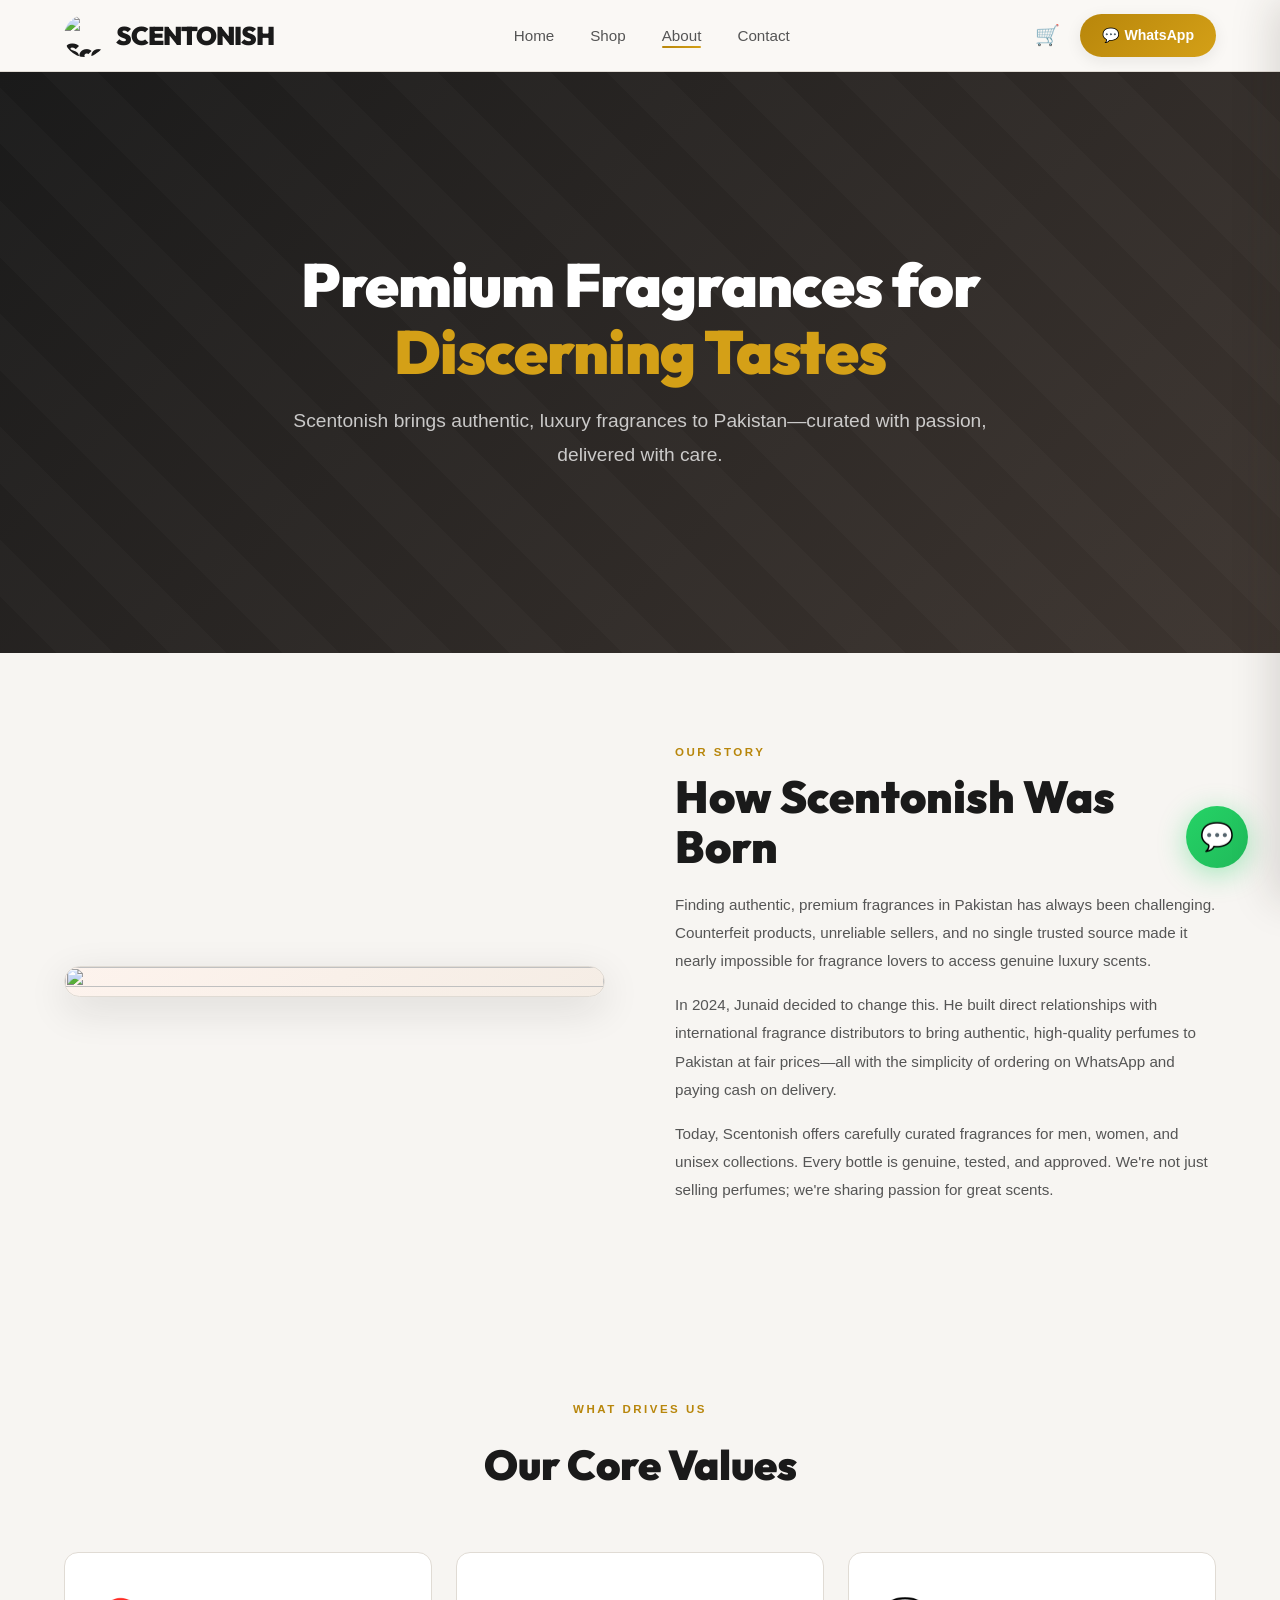
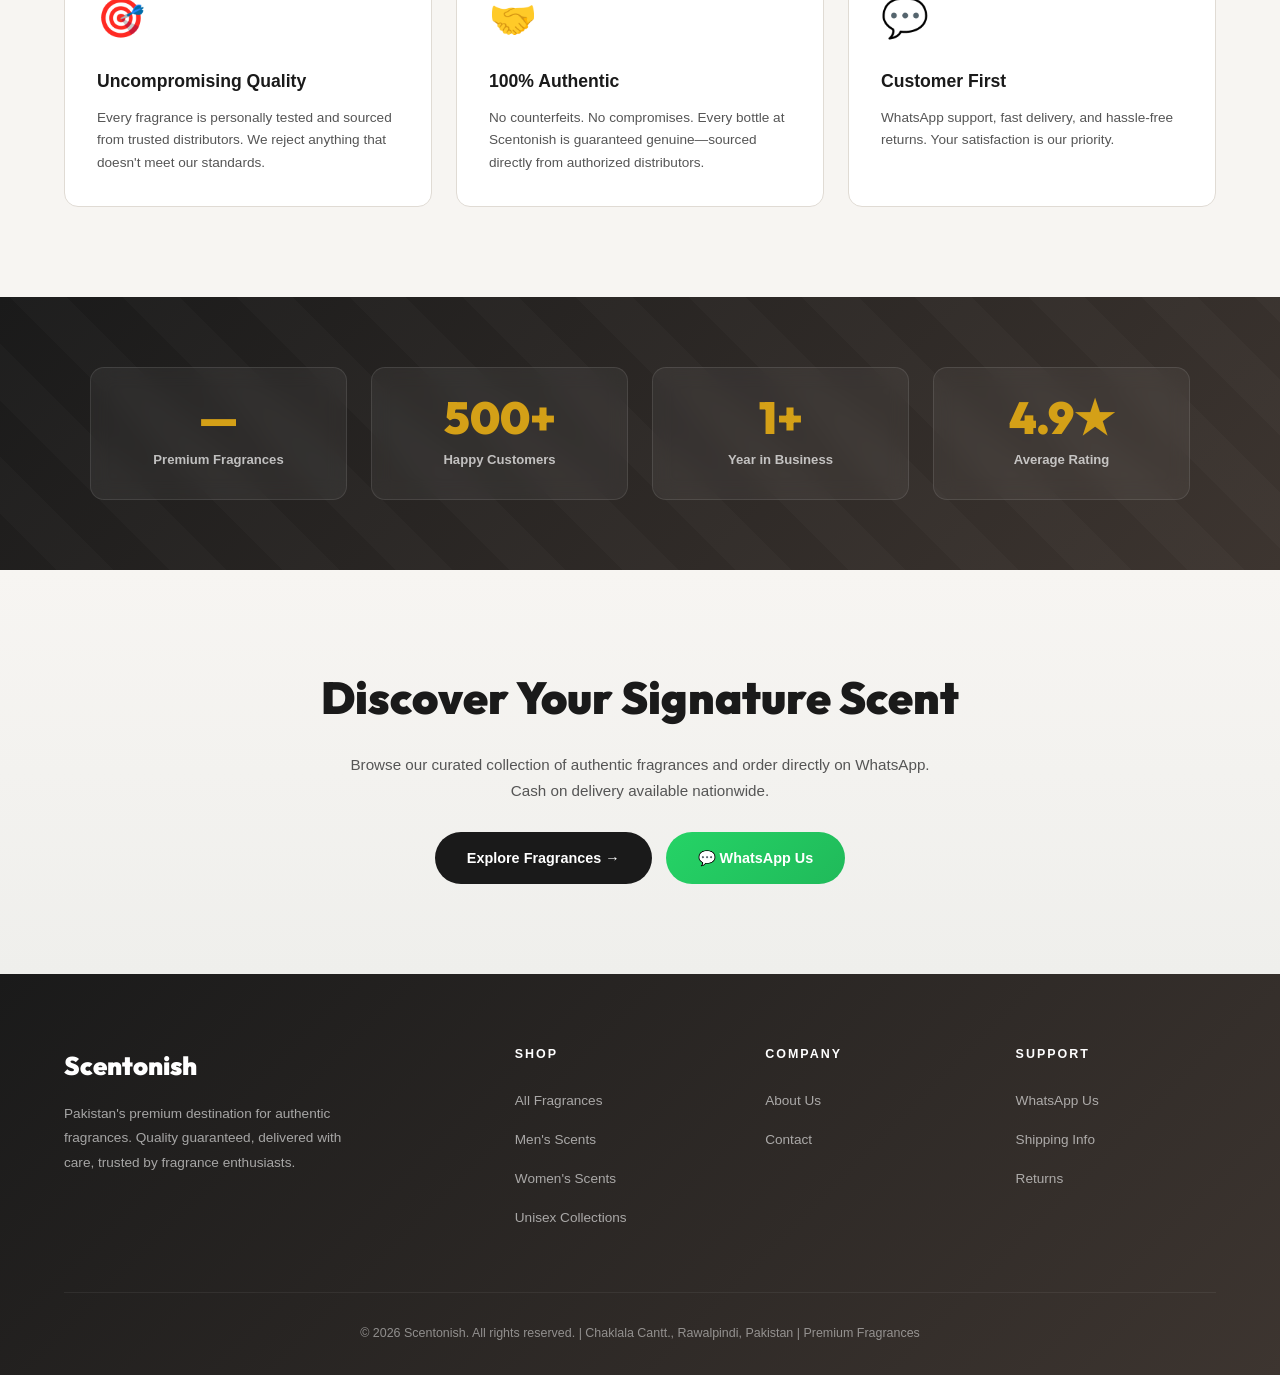
==== about.html @ 34f3edfb "Fix HTML entity encoding in about.html" ====
<!DOCTYPE html>
<html lang="en">
<head>
<meta charset="UTF-8"/>
<meta name="viewport" content="width=device-width, initial-scale=1.0"/>
<title>About – Scentonish</title>
<link rel="shortcut icon" href="https://i.ibb.co/YF8hjb6F/image.png" type="image/x-icon">
<link href="https://fonts.googleapis.com/css2?family=Outfit:wght@400;500;600;700;800;900&family=Inter:wght@300;400;500;600;700&display=swap" rel="stylesheet"/>
<style>
  :root {
  --bg:#f7f5f2;
  --bg2:#efefec;
  --bg3:#ffffff;
  --ink:#1a1a1a;
  --ink2:#555555;
  --ink3:#999999;
  --accent:#b8860b;
  --accent2:#d4a017;
  --accent3:#e8c96a;
  --border:#e0dbd4;
  --border2:#eeebe6;
  --shadow:0 4px 16px rgba(26,26,26,.08);
  --shadow2:0 12px 40px rgba(26,26,26,.12);
  --shadow3:0 2px 8px rgba(26,26,26,.05);
  --radius:16px;
}
*{margin:0;padding:0;box-sizing:border-box;}
html{scroll-behavior:smooth;}
body{
  background:var(--bg);
  color:var(--ink);
  font-family:'Plus Jakarta Sans',sans-serif;
  overflow-x:hidden;
  line-height:1.7;
}

nav{
  position:sticky;top:0;z-index:100;
  background:rgba(250,248,245,.96);
  backdrop-filter:blur(12px);
  border-bottom:1px solid var(--border);
  padding:0 5%;
  display:flex;align-items:center;justify-content:space-between;
  height:72px;box-shadow:var(--shadow3);
}
.nav-logo{
  font-family:'Outfit',sans-serif;font-weight:900;font-size:1.6rem;
  color:var(--ink);letter-spacing:-1px;
  display:flex;align-items:center;gap:10px;
  text-decoration:none;transition:.3s;
}
.nav-logo img{width:42px;height:42px;object-fit:contain;border-radius:50%;}
.nav-logo:hover{color:var(--accent);}
.nav-links{display:flex;gap:36px;list-style:none;}
.nav-links a{
  color:var(--ink2);text-decoration:none;font-size:.95rem;font-weight:500;
  transition:.3s;position:relative;
}
.nav-links a::after{
  content:'';position:absolute;bottom:-4px;left:0;
  width:0;height:2px;
  background:linear-gradient(90deg,var(--accent),var(--accent2));
  transition:.3s;border-radius:20px;
}
.nav-links a:hover{color:var(--accent);}
.nav-links a:hover::after,.nav-links a.active::after{width:100%;}
.nav-right{display:flex;align-items:center;gap:14px;}
.wa-btn-nav{
  background:linear-gradient(135deg,var(--accent),var(--accent2));
  color:#fff;padding:10px 22px;border-radius:50px;
  font-size:.88rem;font-weight:700;border:none;
  display:flex;align-items:center;gap:8px;transition:.3s;
  text-decoration:none;box-shadow:var(--shadow);
}
.wa-btn-nav:hover{transform:translateY(-3px);}
.hamburger{display:none;background:none;border:none;cursor:pointer;font-size:1.4rem;}
.mobile-menu{
  opacity:0;visibility:hidden;transform:translateY(-10px);
  transition:.35s ease;display:flex;flex-direction:column;
  position:fixed;top:72px;left:0;right:0;
  background:#fff;border-bottom:1px solid var(--border);
  padding:16px 5%;gap:8px;z-index:99;
}
.mobile-menu.open{opacity:1;visibility:visible;transform:translateY(0);}
.mobile-menu a{
  color:var(--ink2);text-decoration:none;
  padding:12px 14px;border-radius:10px;font-weight:500;transition:.2s;
}
.mobile-menu a:hover{background:var(--bg2);color:var(--accent);}

.hero{
  background:linear-gradient(135deg,var(--ink),#3d3530);
  padding:180px 5%;
  text-align:center;
  position:relative;
  overflow:hidden;
}
.hero::after{
  content:'';position:absolute;inset:0;
  background-image:url('https://i.ibb.co/B5sD9SZV/image-6-processed.png');
  background-size:cover;background-position:center;
  opacity:0.4;z-index:0;
}
.hero::before{
  content:'';position:absolute;inset:0;
  background:repeating-linear-gradient(45deg,transparent,transparent 40px,rgba(255,255,255,.02) 40px,rgba(255,255,255,.02) 80px);
  z-index:1;
}
.hero-content{position:relative;z-index:2;max-width:900px;margin:0 auto;}
.hero h1{
  font-family:'Outfit',sans-serif;
  font-size:clamp(2.4rem,5vw,3.8rem);
  font-weight:900;color:#fff;margin-bottom:18px;
  line-height:1.1;letter-spacing:-1px;
}
.hero h1 em{color:var(--accent2);font-style:normal;}
.hero p{color:rgba(255,255,255,.75);font-size:1.2rem;line-height:1.8;max-width:700px;margin:0 auto;}

section{padding:90px 5%;}
.sec-max{max-width:1400px;margin:0 auto;}
.sec-tag{
  font-size:.72rem;letter-spacing:2.5px;color:var(--accent);
  text-transform:uppercase;font-weight:800;margin-bottom:10px;display:block;
}

.story-grid{display:grid;grid-template-columns:1fr 1fr;gap:70px;align-items:center;}
.story-img{

  background:linear-gradient(135deg,#fdf3ed,#f5ede5);
  border:1px solid var(--border);border-radius:16px;
  overflow:hidden;
  box-shadow:var(--shadow2);
  transition:.35s;
}
.story-img img{width:100%;height:100%;object-fit:cover;border-radius:16px;display:block;}
.story-img:hover{transform:scale(1.02);box-shadow:var(--shadow2);}

.story-text h2{
  font-family:'Outfit',sans-serif;
  font-size:clamp(1.8rem,4vw,2.8rem);
  font-weight:900;color:var(--ink);margin-bottom:20px;line-height:1.1;
}
.story-text p{color:var(--ink2);font-size:.95rem;line-height:1.85;margin-bottom:16px;}

.values-grid{display:grid;grid-template-columns:repeat(3,1fr);gap:24px;}
.val-card{
  background:#fff;border:1px solid var(--border);border-radius:14px;
  padding:32px;transition:.35s;position:relative;overflow:hidden;
}
.val-card:hover{border-color:var(--accent);box-shadow:var(--shadow2);transform:translateY(-6px);}
.val-icon{font-size:2.4rem;margin-bottom:16px;}
.val-card h3{font-size:1.1rem;font-weight:800;margin-bottom:10px;color:var(--ink);}
.val-card p{color:var(--ink2);font-size:.85rem;line-height:1.65;}

.stats-sect{
  background:linear-gradient(135deg,var(--ink),#3d3530);
  padding:70px 5%;position:relative;overflow:hidden;
}
.stats-sect::before{
  content:'';position:absolute;inset:0;
  background:repeating-linear-gradient(45deg,transparent,transparent 40px,rgba(255,255,255,.02) 40px,rgba(255,255,255,.02) 80px);
}
.stats-grid{
  display:grid;grid-template-columns:repeat(4,1fr);
  gap:24px;max-width:1100px;margin:0 auto;position:relative;z-index:1;
}
.stat-box{
  text-align:center;padding:28px;
  background:rgba(255,255,255,.05);border-radius:14px;
  backdrop-filter:blur(10px);border:1px solid rgba(255,255,255,.1);transition:.3s;
}
.stat-box:hover{background:rgba(255,255,255,.1);transform:translateY(-6px);}
.stat-num{
  font-family:'Outfit',sans-serif;font-size:2.8rem;font-weight:900;
  color:var(--accent2);margin-bottom:8px;line-height:1;
}
.stat-label{color:rgba(255,255,255,.7);font-size:.82rem;font-weight:600;}

.cta-sect{text-align:center;padding:90px 5%;background:linear-gradient(180deg,var(--bg),var(--bg2));}
.cta-sect h2{
  font-family:'Outfit',sans-serif;
  font-size:clamp(1.8rem,4vw,2.8rem);
  font-weight:900;color:var(--ink);margin-bottom:16px;
}
.cta-sect p{color:var(--ink2);font-size:.95rem;margin-bottom:28px;max-width:600px;margin-left:auto;margin-right:auto;}
.cta-btns{display:flex;gap:14px;justify-content:center;flex-wrap:wrap;}
.btn-dark{
  background:var(--ink);color:#fff;padding:14px 32px;border-radius:50px;
  font-weight:700;font-size:.9rem;text-decoration:none;transition:.3s;
}
.btn-dark:hover{background:var(--accent);transform:translateY(-3px);}
.btn-wa{
  background:linear-gradient(135deg,#25D366,#20ba5a);color:#fff;
  padding:14px 32px;border-radius:50px;font-weight:700;font-size:.9rem;
  text-decoration:none;display:flex;align-items:center;gap:8px;transition:.3s;
}
.btn-wa:hover{transform:translateY(-3px);}

footer{background:linear-gradient(135deg,var(--ink),#3d3530);color:rgba(255,255,255,.8);padding:70px 5% 0;}
.footer-grid{
  display:grid;grid-template-columns:2fr 1fr 1fr 1fr;
  gap:50px;margin-bottom:50px;max-width:1400px;margin-left:auto;margin-right:auto;
}
.footer-brand p{font-size:.85rem;line-height:1.8;margin-top:14px;opacity:.75;max-width:300px;}
.footer-logo{
  font-family:'Outfit',sans-serif;font-size:1.6rem;font-weight:900;
  color:#fff;display:flex;align-items:center;gap:8px;margin-bottom:6px;
}
.footer-col h4{font-size:.78rem;letter-spacing:2px;text-transform:uppercase;color:#fff;margin-bottom:20px;font-weight:800;}
.footer-col ul{list-style:none;}
.footer-col li{margin-bottom:12px;}
.footer-col a{color:rgba(255,255,255,.6);text-decoration:none;font-size:.85rem;transition:.3s;}
.footer-col a:hover{color:var(--accent2);}
.footer-bottom{
  border-top:1px solid rgba(255,255,255,.1);
  padding:30px 0;text-align:center;font-size:.78rem;opacity:.6;
  max-width:1400px;margin:0 auto;
}

.wa-float{
  position:fixed;bottom:32px;right:32px;z-index:200;
  background:linear-gradient(135deg,#25D366,#20ba5a);
  color:#fff;width:62px;height:62px;border-radius:50%;
  display:flex;align-items:center;justify-content:center;
  font-size:1.7rem;text-decoration:none;
  animation:floatBounce 3s ease-in-out infinite;
  box-shadow:0 6px 28px rgba(37,211,102,.4);
}
@keyframes floatBounce{0%,100%{transform:translateY(0);}50%{transform:translateY(-12px);}}
.wa-float:hover{transform:scale(1.15);}

@media(max-width:900px){
  .story-grid{grid-template-columns:1fr;gap:30px;}
  .story-img{display:none;}
  .values-grid{grid-template-columns:repeat(2,1fr);}
  .stats-grid{grid-template-columns:repeat(2,1fr);}
  .footer-grid{grid-template-columns:1fr 1fr;gap:32px;}
  .nav-links{display:none;}
  .hamburger{display:block;}
}
@media(max-width:540px){
  .wa-btn-nav{padding:8px 12px;font-size:.78rem;}
  .nav-logo{font-size:1.2rem;}
  nav{padding:0 3%;}
  .values-grid,.stats-grid{grid-template-columns:1fr;}
  section{padding:50px 5%;}
  .footer-grid{grid-template-columns:1fr;}
  .cta-btns{flex-direction:column;align-items:center;}
}
</style>
</head>
<body>

<nav>
<a class="nav-logo" href="index.html">
  <img src="https://i.ibb.co/YF8hjb6F/image.png" alt="Scentonish Logo">
  <span>SCENTONISH</span>
</a>
  <ul class="nav-links">
    <li><a href="index.html">Home</a></li>
    <li><a href="shop.html">Shop</a></li>
    <li><a class="active">About</a></li>
    <li><a href="contact.html">Contact</a></li>
  </ul>
  <div style="display:flex;align-items:center;gap:14px;">
    <div id="cartIconContainer"></div>
    <a class="wa-btn-nav" href="https://wa.me/923457566768" target="_blank">💬 WhatsApp</a>
    <button class="hamburger" onclick="document.getElementById('mobileMenu').classList.toggle('open')">☰</button>
  </div>
</nav>

<div class="mobile-menu" id="mobileMenu">
  <a href="index.html">🏠 Home</a>
  <a href="shop.html">🛍️ Shop</a>
  <a class="active">ℹ️ About</a>
  <a href="contact.html">📞 Contact</a>
</div>

<div class="hero">
  <div class="hero-content">
    <h1>Premium Fragrances for <em>Discerning Tastes</em></h1>
    <p>Scentonish brings authentic, luxury fragrances to Pakistan—curated with passion, delivered with care.</p>
  </div>
</div>

<section>
<div class="sec-max">
  <div class="story-grid">
    <div class="story-img"><img src="https://i.ibb.co/3yRZKqkr/image.png" alt=""></div>
    <div class="story-text">
      <span class="sec-tag">Our Story</span>
      <h2>How Scentonish Was Born</h2>
      <p>Finding authentic, premium fragrances in Pakistan has always been challenging. Counterfeit products, unreliable sellers, and no single trusted source made it nearly impossible for fragrance lovers to access genuine luxury scents.</p>
      <p>In 2024, Junaid decided to change this. He built direct relationships with international fragrance distributors to bring authentic, high-quality perfumes to Pakistan at fair prices—all with the simplicity of ordering on WhatsApp and paying cash on delivery.</p>
      <p>Today, Scentonish offers carefully curated fragrances for men, women, and unisex collections. Every bottle is genuine, tested, and approved. We're not just selling perfumes; we're sharing passion for great scents.</p>
    </div>
  </div>
</div>
</section>



<section>
<div class="sec-max">
  <div style="text-align:center;margin-bottom:52px;">
    <span class="sec-tag">What Drives Us</span>
    <h2 style="font-family:'Outfit',sans-serif;font-size:clamp(1.8rem,4vw,2.6rem);font-weight:900;color:var(--ink);">Our Core Values</h2>
  </div>
  <div class="values-grid">
    <div class="val-card"><div class="val-icon">🎯</div><h3>Uncompromising Quality</h3><p>Every fragrance is personally tested and sourced from trusted distributors. We reject anything that doesn't meet our standards.</p></div>
    <div class="val-card"><div class="val-icon">🤝</div><h3>100% Authentic</h3><p>No counterfeits. No compromises. Every bottle at Scentonish is guaranteed genuine—sourced directly from authorized distributors.</p></div>
    <div class="val-card"><div class="val-icon">💬</div><h3>Customer First</h3><p>WhatsApp support, fast delivery, and hassle-free returns. Your satisfaction is our priority.</p></div>
  </div>
</div>
</section>

<div class="stats-sect">
  <div class="stats-grid">
    <div class="stat-box"><div class="stat-num" id="statTotal">—</div><div class="stat-label">Premium Fragrances</div></div>
    <div class="stat-box"><div class="stat-num">500+</div><div class="stat-label">Happy Customers</div></div>
    <div class="stat-box"><div class="stat-num">1+</div><div class="stat-label">Year in Business</div></div>
    <div class="stat-box"><div class="stat-num">4.9★</div><div class="stat-label">Average Rating</div></div>
  </div>
</div>

<section class="cta-sect">
  <h2>Discover Your Signature Scent</h2>
  <p>Browse our curated collection of authentic fragrances and order directly on WhatsApp. Cash on delivery available nationwide.</p>
  <div class="cta-btns">
    <a class="btn-dark" href="shop.html">Explore Fragrances →</a>
    <a class="btn-wa" href="https://wa.me/923457566768?text=Hello Scentonish! I want to explore your fragrances." target="_blank">💬 WhatsApp Us</a>
  </div>
</section>

<footer>
  <div class="footer-grid">
    <div class="footer-brand">
      <div class="footer-logo">Scentonish</div>
      <p>Pakistan's premium destination for authentic fragrances. Quality guaranteed, delivered with care, trusted by fragrance enthusiasts.</p>
    </div>
    <div class="footer-col"><h4>Shop</h4><ul><li><a href="shop.html">All Fragrances</a></li><li><a href="shop.html?cat=men">Men's Scents</a></li><li><a href="shop.html?cat=women">Women's Scents</a></li><li><a href="shop.html?cat=unisex">Unisex Collections</a></li></ul></div>
    <div class="footer-col"><h4>Company</h4><ul><li><a href="about.html">About Us</a></li><li><a href="contact.html">Contact</a></li></ul></div>
    <div class="footer-col"><h4>Support</h4><ul><li><a href="https://wa.me/923457566768" target="_blank">WhatsApp Us</a></li><li><a href="contact.html">Shipping Info</a></li><li><a href="contact.html">Returns</a></li></ul></div>
  </div>
  <div class="footer-bottom">
    © 2026 Scentonish. All rights reserved. | Chaklala Cantt., Rawalpindi, Pakistan | Premium Fragrances
  </div>
</footer>

<a class="wa-float" href="https://wa.me/923457566768" target="_blank">💬</a>

<script src="data.js"></script>
<script src="cart.js"></script>
<script>
document.addEventListener('DOMContentLoaded', () => {
  const c = document.getElementById('cartIconContainer');
  if(c) c.innerHTML = CART.getCartIconHTML();
});

// Products load hone ke baad total update karo
window.addEventListener('ih_products_updated', () => {
  const statTotal = document.getElementById('statTotal');
  if (statTotal) {
    const total = IH.getCounts().total;
    if (total > 0) statTotal.textContent = total + '+';
  }
});

IH.init();
</script>
</body>
</html>
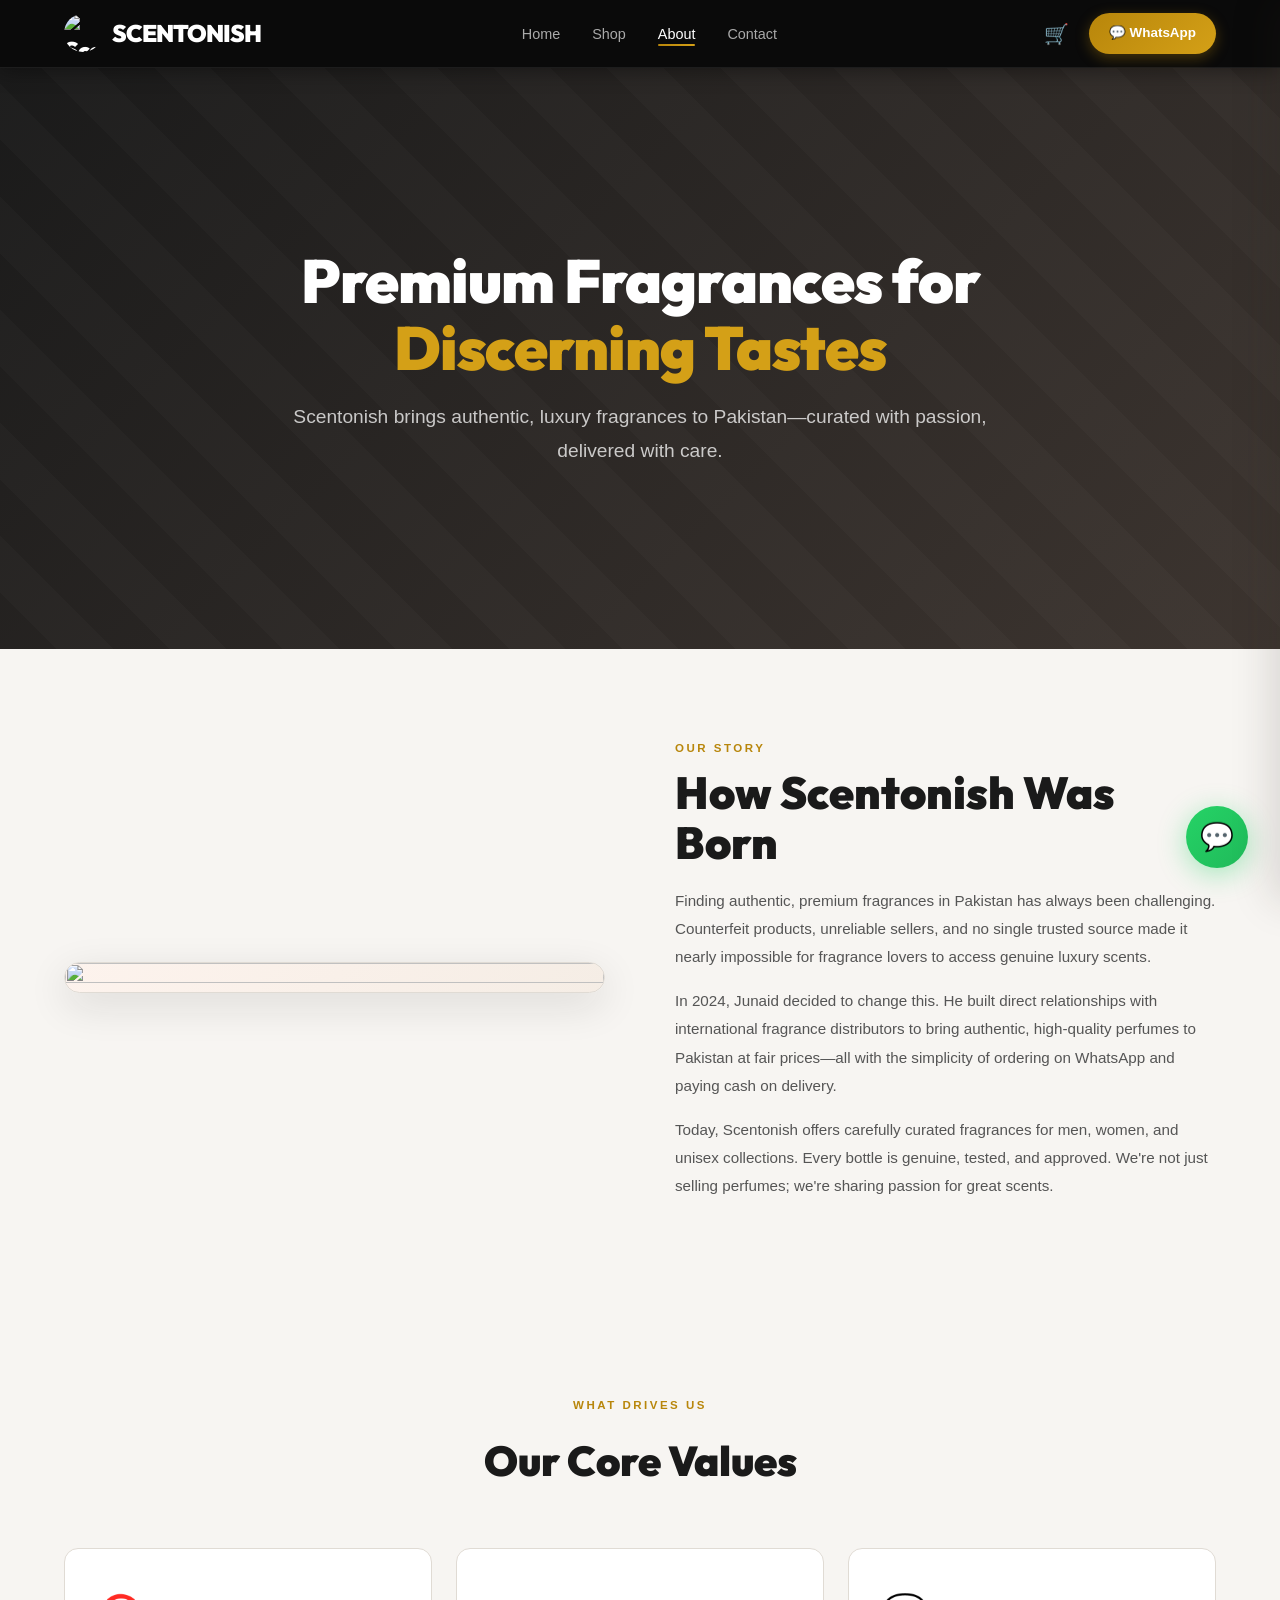
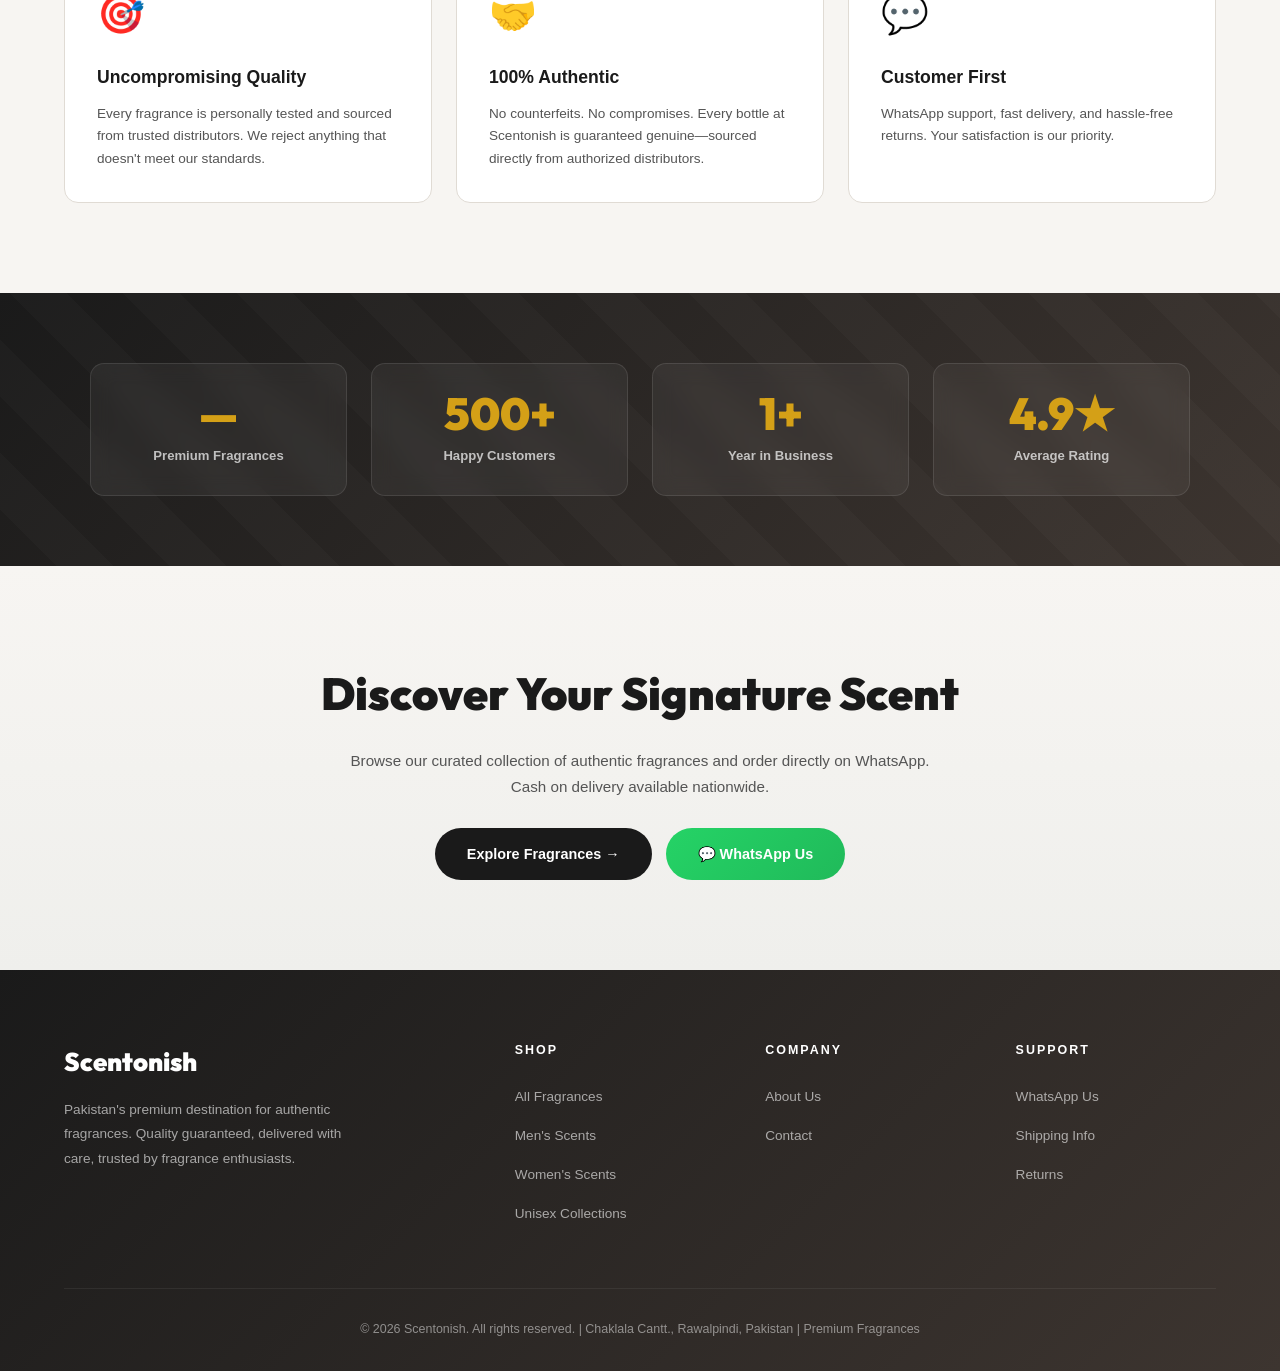
==== commit 416d2bdd: "Update about.html" ====
--- a/about.html
+++ b/about.html
@@ -33,27 +33,29 @@
   overflow-x:hidden;
   line-height:1.7;
 }
-
+/* navbar */
+/* ══════════════ NAV — BLACK THEME ══════════════ */
 nav{
   position:sticky;top:0;z-index:100;
-  background:rgba(250,248,245,.96);
-  backdrop-filter:blur(12px);
-  border-bottom:1px solid var(--border);
+  background:#0a0a0a;
+  border-bottom:1px solid rgba(255,255,255,.08);
   padding:0 5%;
   display:flex;align-items:center;justify-content:space-between;
-  height:72px;box-shadow:var(--shadow3);
+  height:68px;
+  box-shadow:0 2px 20px rgba(0,0,0,.4);
 }
 .nav-logo{
-  font-family:'Outfit',sans-serif;font-weight:900;font-size:1.6rem;
-  color:var(--ink);letter-spacing:-1px;
+  font-family:'Outfit',sans-serif;font-weight:900;font-size:1.5rem;
+  color:#fff;letter-spacing:-1px;
   display:flex;align-items:center;gap:10px;
   text-decoration:none;transition:.3s;
 }
-.nav-logo img{width:42px;height:42px;object-fit:contain;border-radius:50%;}
-.nav-logo:hover{color:var(--accent);}
-.nav-links{display:flex;gap:36px;list-style:none;}
+.nav-logo img{width:38px;height:38px;object-fit:contain;border-radius:50%;}
+.nav-logo:hover{color:var(--accent2);}
+
+.nav-links{display:flex;gap:32px;list-style:none;}
 .nav-links a{
-  color:var(--ink2);text-decoration:none;font-size:.95rem;font-weight:500;
+  color:rgba(255,255,255,.65);text-decoration:none;font-size:.9rem;font-weight:500;
   transition:.3s;position:relative;
 }
 .nav-links a::after{
@@ -62,32 +64,56 @@
   background:linear-gradient(90deg,var(--accent),var(--accent2));
   transition:.3s;border-radius:20px;
 }
-.nav-links a:hover{color:var(--accent);}
+.nav-links a:hover{color:#fff;}
 .nav-links a:hover::after,.nav-links a.active::after{width:100%;}
-.nav-right{display:flex;align-items:center;gap:14px;}
+.nav-links a.active{color:#fff;}
+
+.nav-right{display:flex;align-items:center;gap:12px;}
 .wa-btn-nav{
   background:linear-gradient(135deg,var(--accent),var(--accent2));
-  color:#fff;padding:10px 22px;border-radius:50px;
-  font-size:.88rem;font-weight:700;border:none;
-  display:flex;align-items:center;gap:8px;transition:.3s;
-  text-decoration:none;box-shadow:var(--shadow);
-}
-.wa-btn-nav:hover{transform:translateY(-3px);}
-.hamburger{display:none;background:none;border:none;cursor:pointer;font-size:1.4rem;}
+  color:#fff;padding:9px 20px;border-radius:50px;
+  font-size:.84rem;font-weight:700;border:none;
+  display:flex;align-items:center;gap:7px;transition:.3s;
+  text-decoration:none;
+  box-shadow:0 4px 14px rgba(184,134,11,.35);
+}
+.wa-btn-nav:hover{transform:translateY(-2px);box-shadow:0 6px 20px rgba(184,134,11,.5);}
+
+.hamburger{
+  display:none;background:none;border:1px solid rgba(255,255,255,.2);
+  cursor:pointer;font-size:1.2rem;color:#fff;
+  width:38px;height:38px;border-radius:8px;
+  align-items:center;justify-content:center;transition:.3s;
+}
+.hamburger:hover{background:rgba(255,255,255,.1);}
+
 .mobile-menu{
-  opacity:0;visibility:hidden;transform:translateY(-10px);
-  transition:.35s ease;display:flex;flex-direction:column;
-  position:fixed;top:72px;left:0;right:0;
-  background:#fff;border-bottom:1px solid var(--border);
-  padding:16px 5%;gap:8px;z-index:99;
+  opacity:0;visibility:hidden;transform:translateY(-8px);
+  transition:.3s ease;display:flex;flex-direction:column;
+  position:fixed;top:68px;left:0;right:0;
+  background:#111;border-bottom:1px solid rgba(255,255,255,.08);
+  padding:12px 5% 20px;gap:4px;z-index:99;
 }
 .mobile-menu.open{opacity:1;visibility:visible;transform:translateY(0);}
 .mobile-menu a{
-  color:var(--ink2);text-decoration:none;
-  padding:12px 14px;border-radius:10px;font-weight:500;transition:.2s;
-}
-.mobile-menu a:hover{background:var(--bg2);color:var(--accent);}
-
+  color:rgba(255,255,255,.75);text-decoration:none;
+  padding:12px 16px;border-radius:10px;font-weight:500;
+  font-size:.95rem;transition:.2s;
+}
+.mobile-menu a:hover{background:rgba(255,255,255,.07);color:#fff;}
+
+/* Responsive */
+@media(max-width:900px){
+  .nav-links{display:none;}
+  .hamburger{display:flex;}
+}
+@media(max-width:540px){
+  nav{padding:0 4%;height:62px;}
+  .mobile-menu{top:62px;padding:10px 4% 16px;}
+  .nav-logo{font-size:1.2rem;}
+  .nav-logo img{width:32px;height:32px;}
+  .wa-btn-nav{padding:8px 14px;font-size:.78rem;}
+}
 .hero{
   background:linear-gradient(135deg,var(--ink),#3d3530);
   padding:180px 5%;
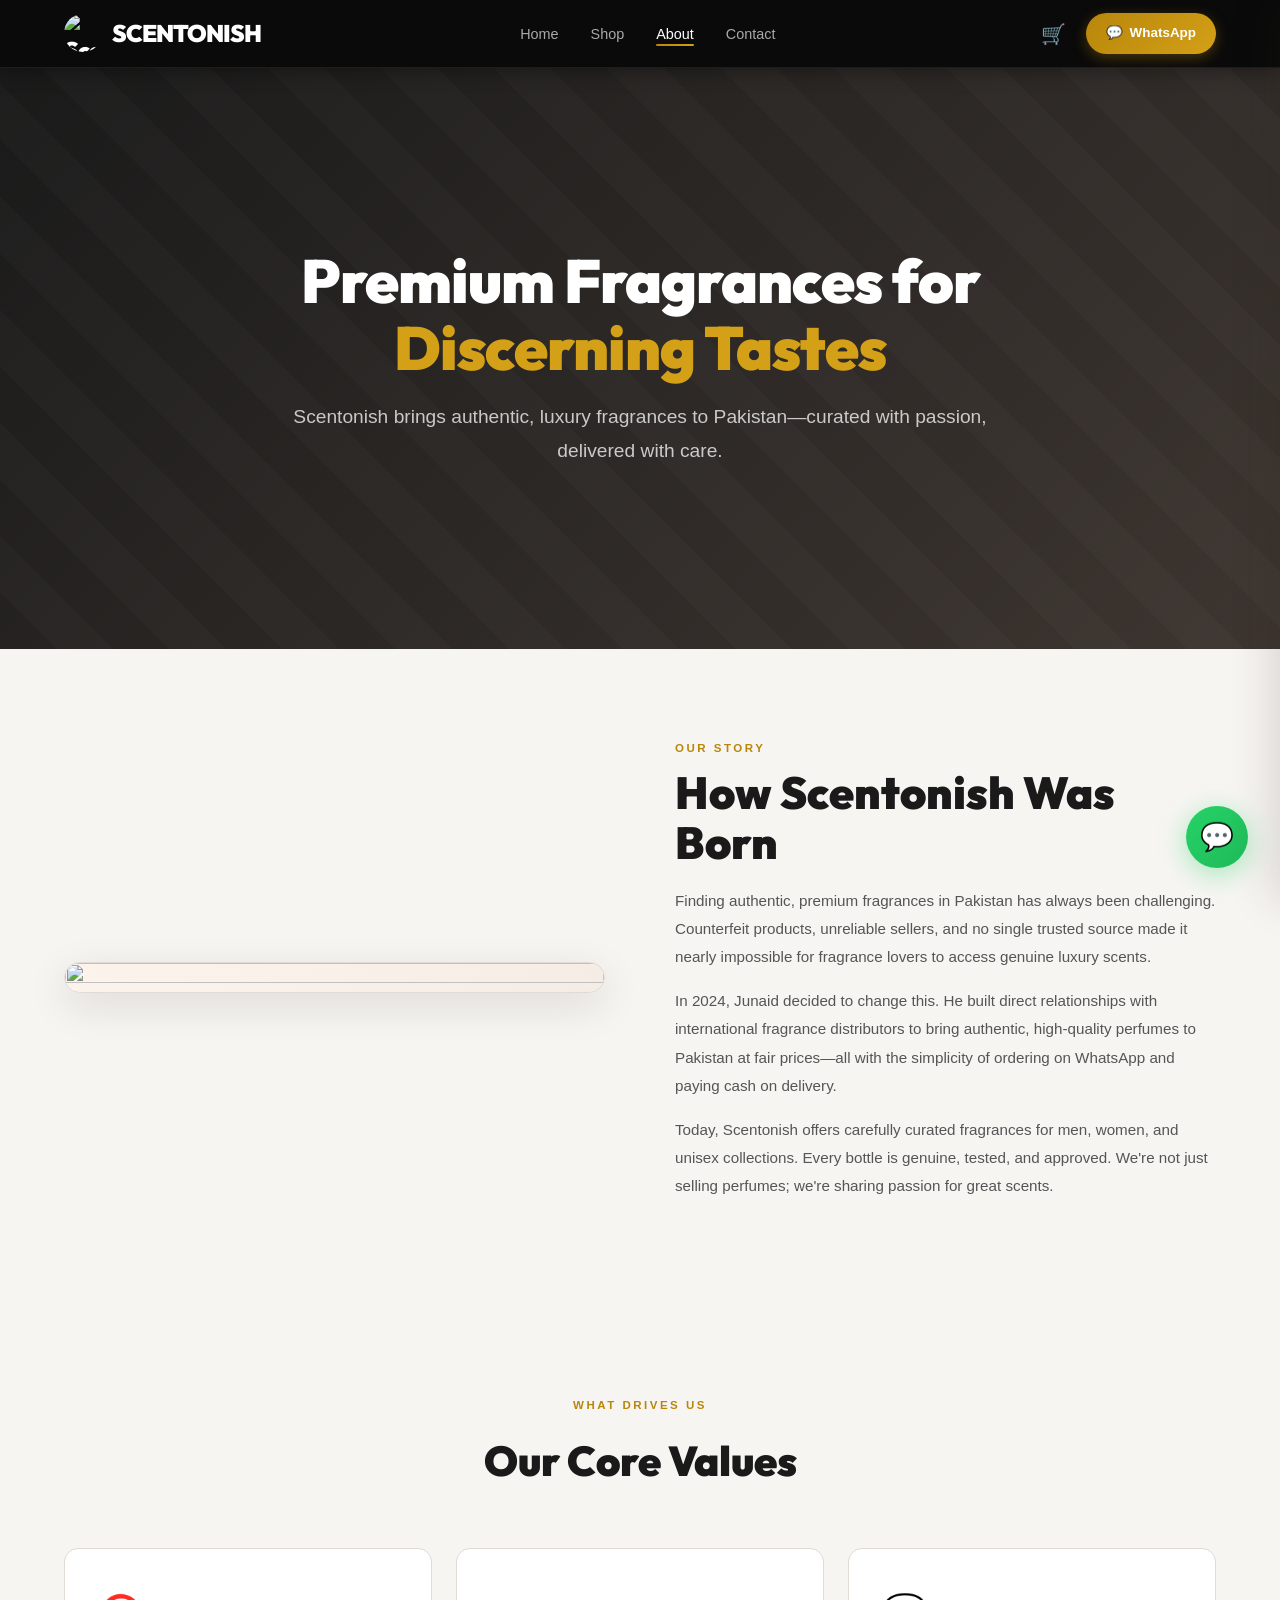
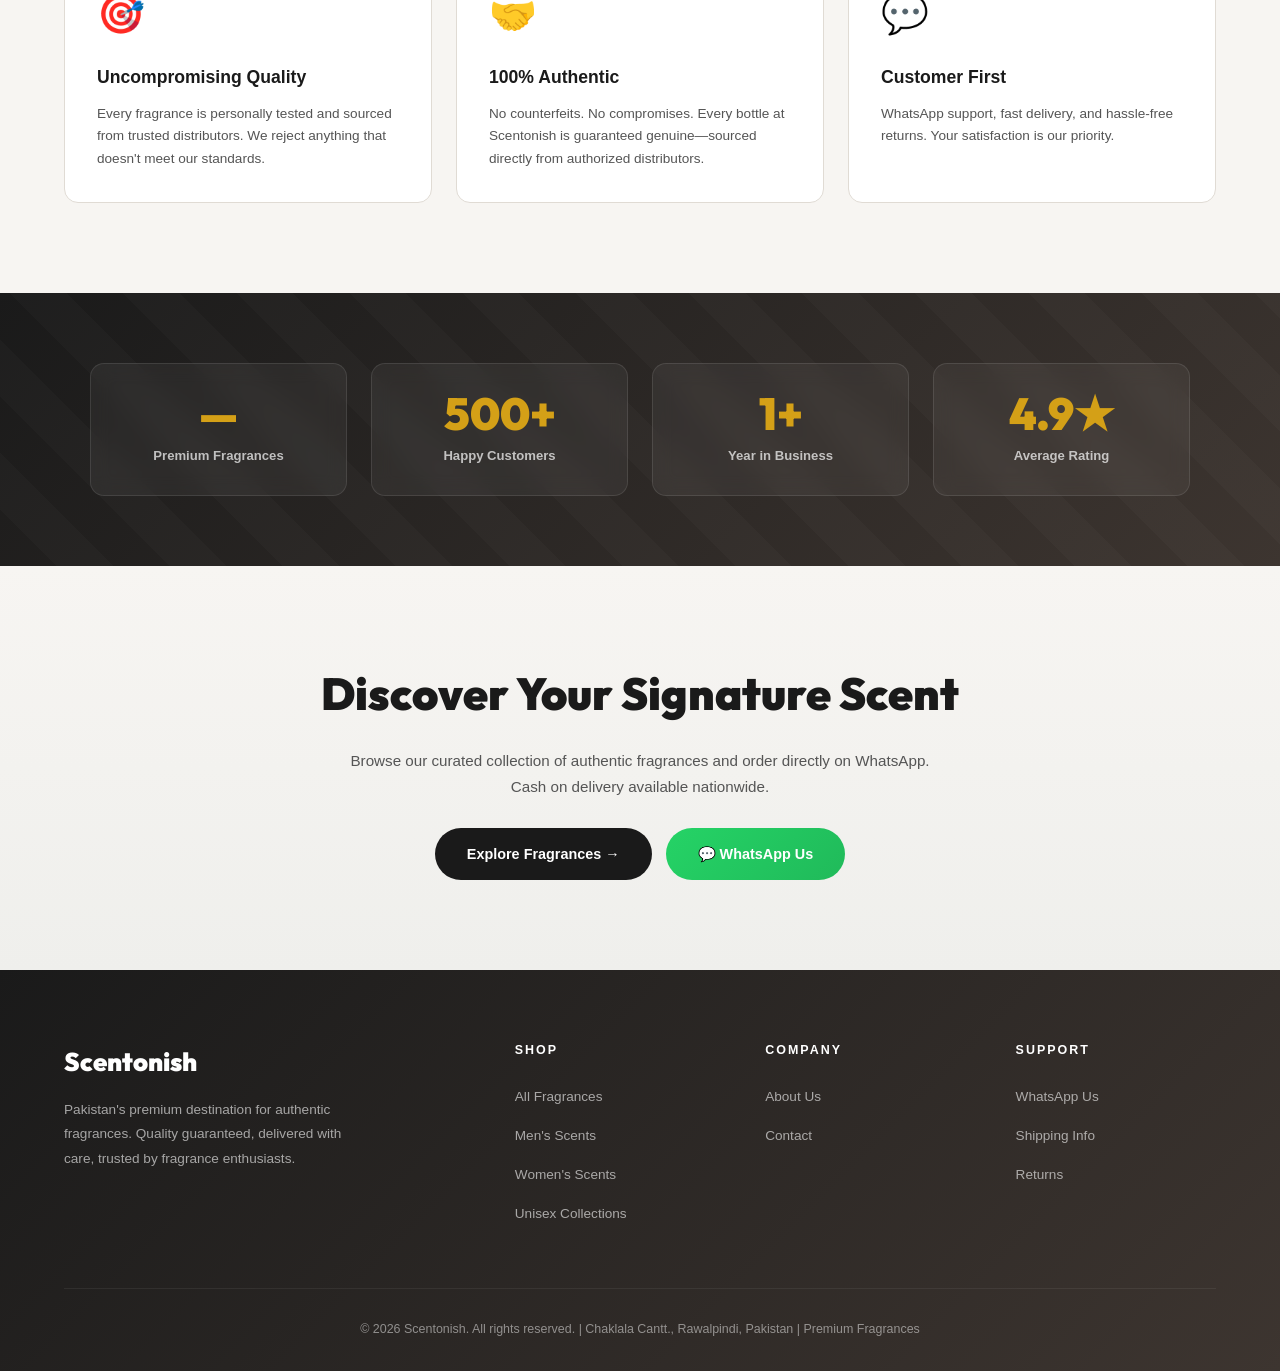
==== commit d2cdc84e: "Update about.html" ====
--- a/about.html
+++ b/about.html
@@ -108,11 +108,18 @@
   .hamburger{display:flex;}
 }
 @media(max-width:540px){
-  nav{padding:0 4%;height:62px;}
-  .mobile-menu{top:62px;padding:10px 4% 16px;}
-  .nav-logo{font-size:1.2rem;}
-  .nav-logo img{width:32px;height:32px;}
-  .wa-btn-nav{padding:8px 14px;font-size:.78rem;}
+   .nav-right { gap: 8px; }
+  nav { padding: 0 4%; height: 58px; }
+  .mobile-menu { top: 58px; padding: 10px 4% 16px; }
+  .mobile-search-strip { padding: 8px 4%; }
+  
+  /* Logo text chota karo taake space bache */
+  .nav-logo { font-size: 1.1rem; gap: 7px; }
+  .nav-logo img { width: 28px; height: 28px; }
+  
+  /* WA button mein sirf icon rakhein ya text chota karo */
+  .wa-btn-nav { padding: 7px 10px; font-size: .74rem; gap: 5px; }
+  .wa-btn-nav .wa-text { display: none; } /* optional: text hide karo */
 }
 .hero{
   background:linear-gradient(135deg,var(--ink),#3d3530);
@@ -290,7 +297,9 @@
   </ul>
   <div style="display:flex;align-items:center;gap:14px;">
     <div id="cartIconContainer"></div>
-    <a class="wa-btn-nav" href="https://wa.me/923457566768" target="_blank">💬 WhatsApp</a>
+<a class="wa-btn-nav" href="https://wa.me/923457566768" target="_blank">
+  💬 <span class="wa-text">WhatsApp</span>
+</a>
     <button class="hamburger" onclick="document.getElementById('mobileMenu').classList.toggle('open')">☰</button>
   </div>
 </nav>
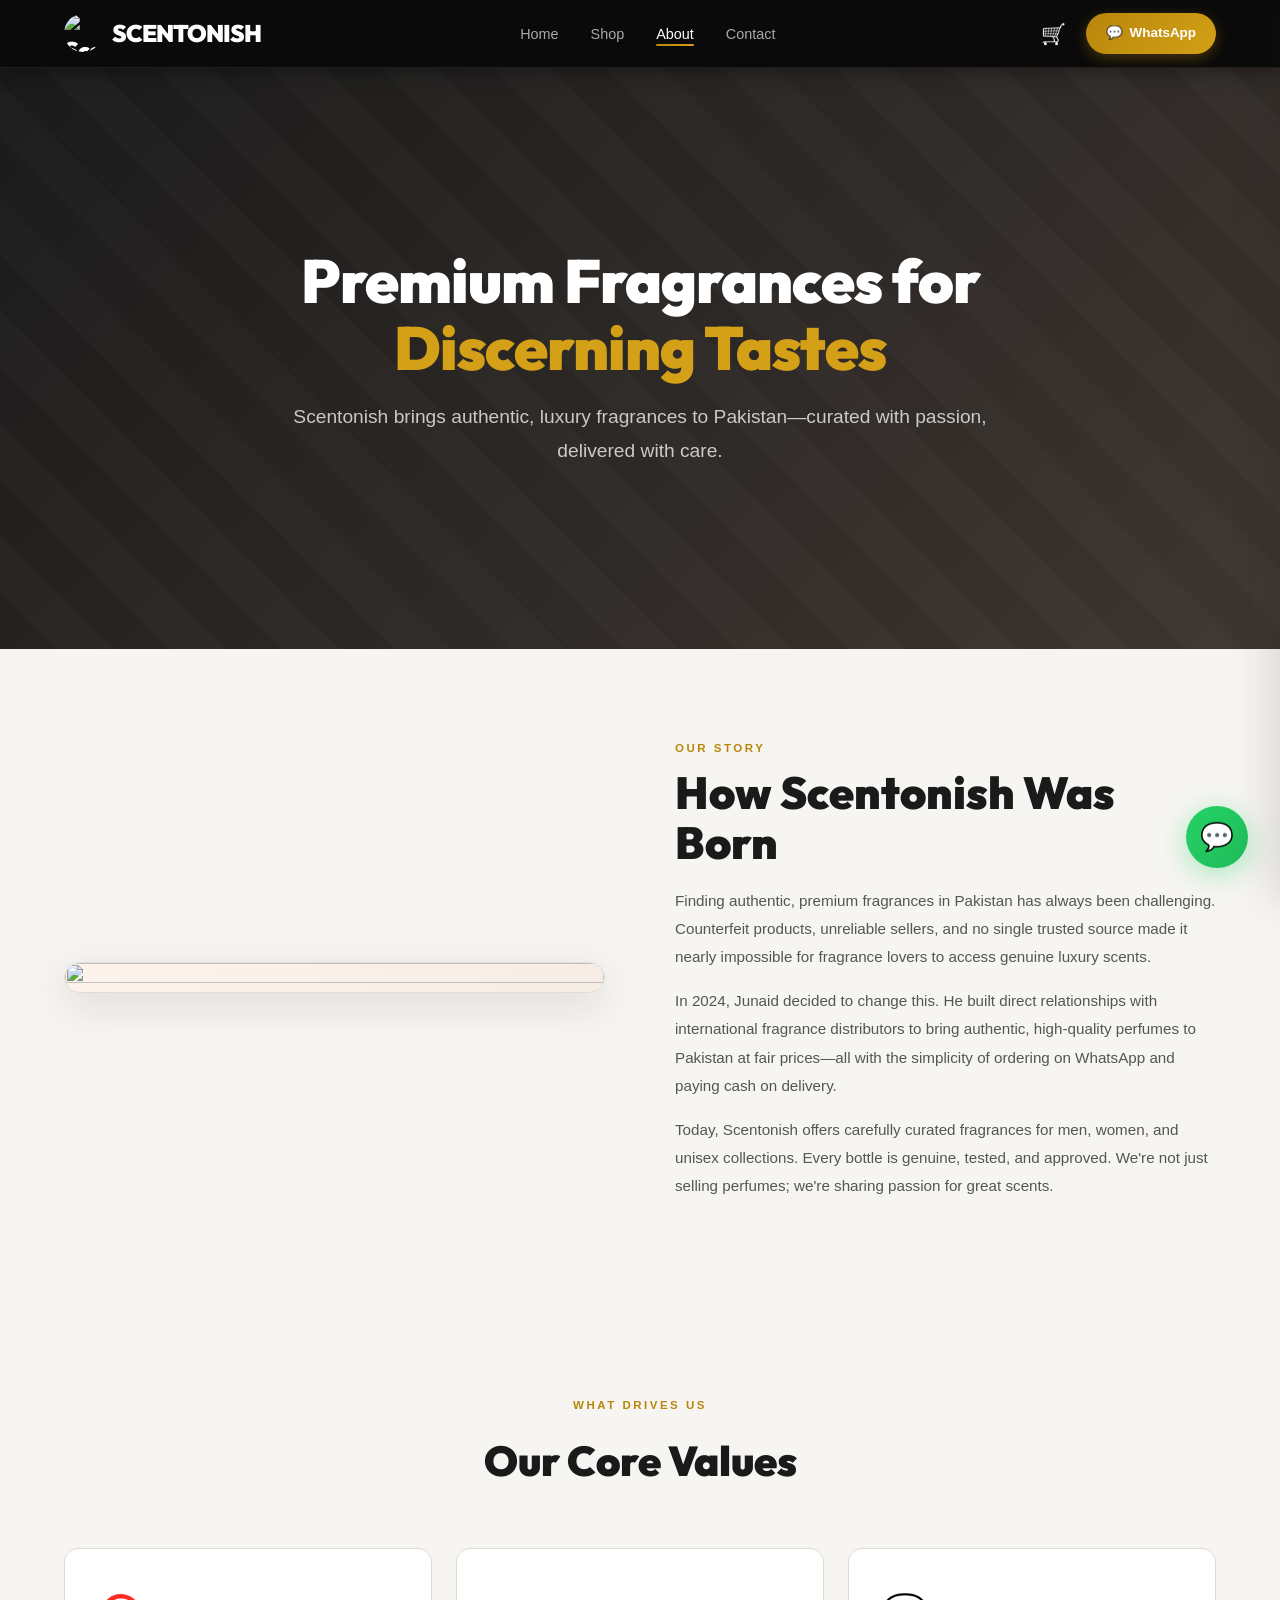
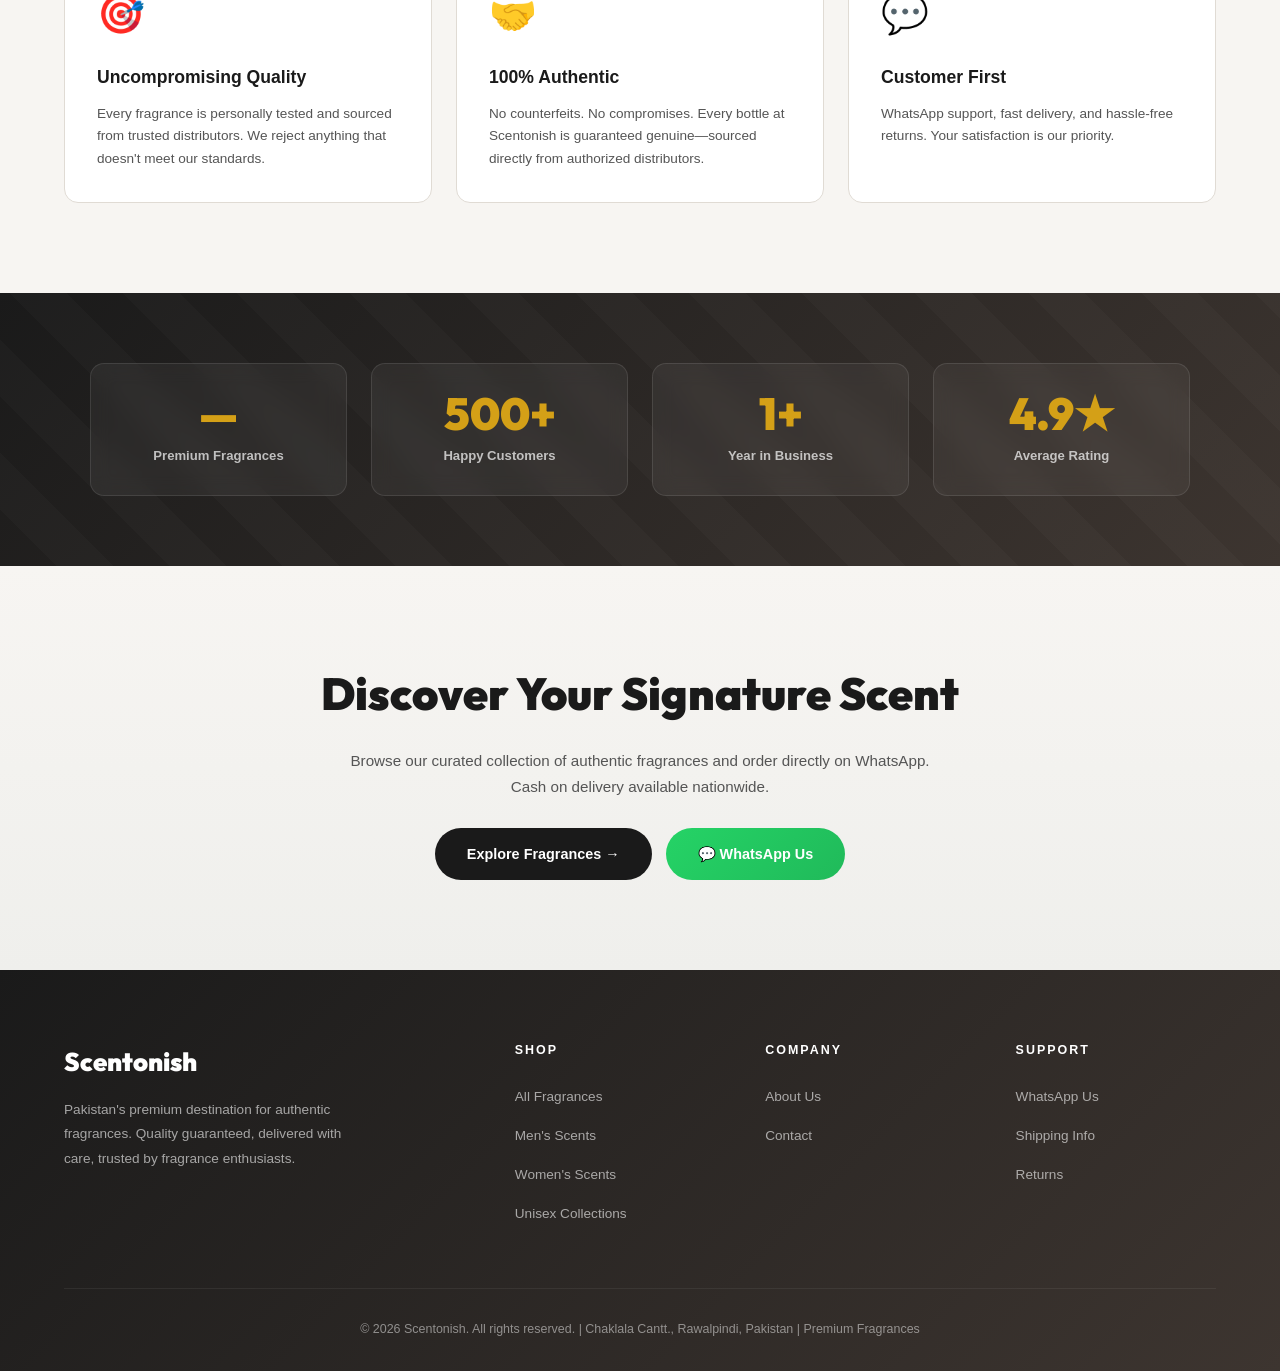
==== commit da84ab28: "Update fmt.Println message from 'Hello' to 'Goodbye'" ====
--- a/about.html
+++ b/about.html
@@ -280,6 +280,11 @@
   .footer-grid{grid-template-columns:1fr;}
   .cta-btns{flex-direction:column;align-items:center;}
 }
+#cartIconContainer a,
+#cartIconContainer button {
+  color: #fff !important;
+  filter: brightness(0) invert(1);
+}
 </style>
 </head>
 <body>
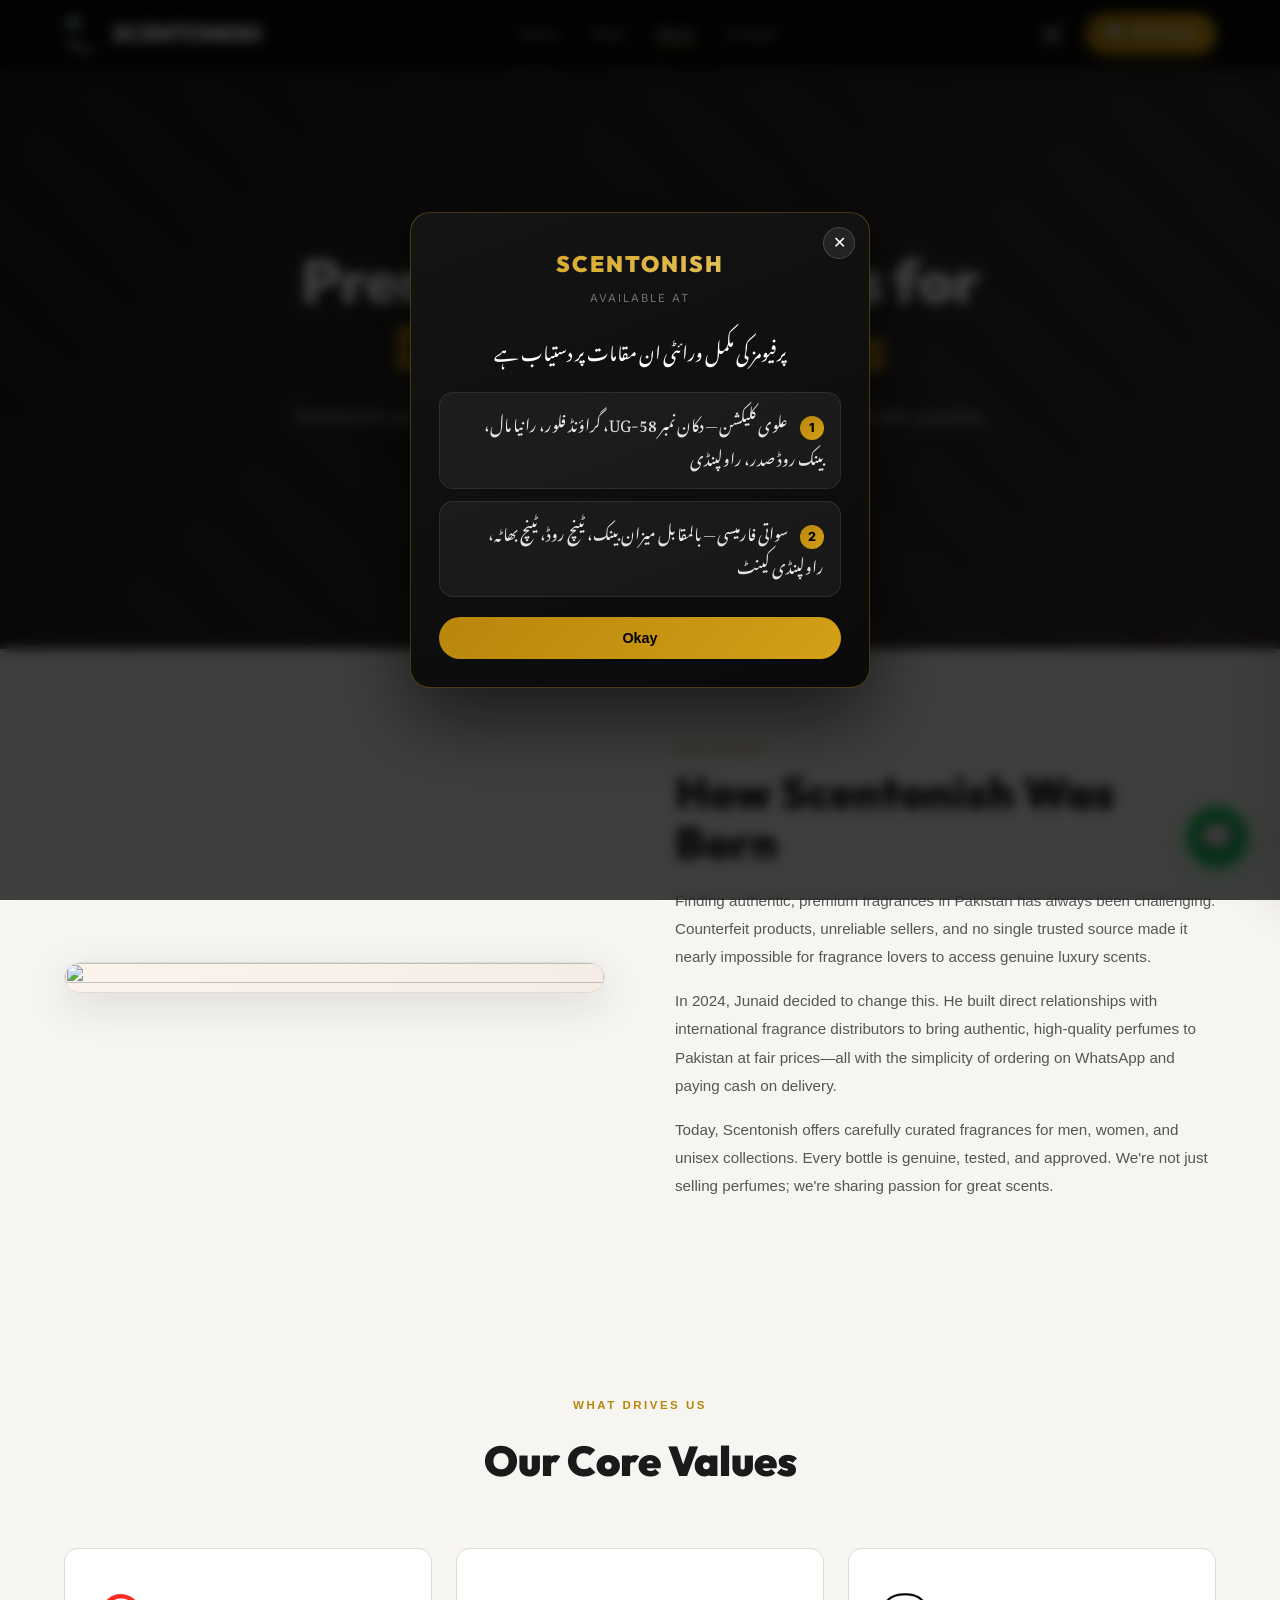
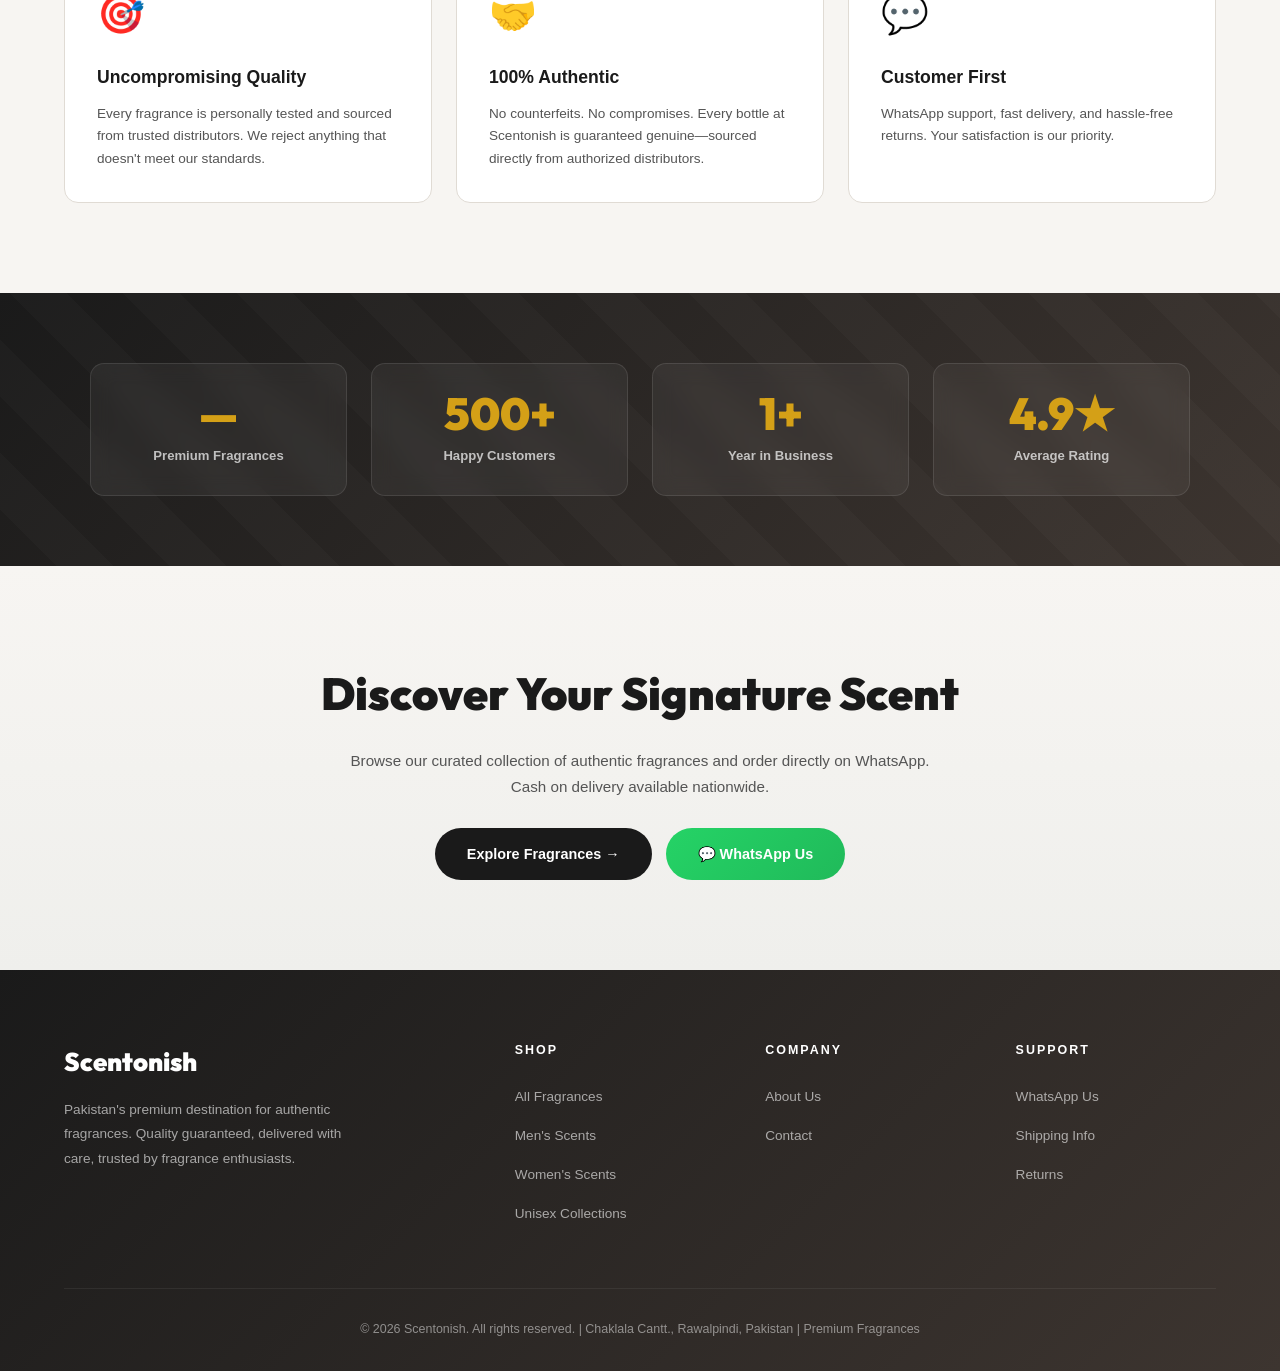
==== commit 95def019: "Update about.html" ====
--- a/about.html
+++ b/about.html
@@ -5,6 +5,7 @@
 <meta name="viewport" content="width=device-width, initial-scale=1.0"/>
 <title>About – Scentonish</title>
 <link rel="shortcut icon" href="https://i.ibb.co/YF8hjb6F/image.png" type="image/x-icon">
+<link href="https://fonts.googleapis.com/css2?family=Noto+Nastaliq+Urdu:wght@400;700&display=swap" rel="stylesheet">
 <link href="https://fonts.googleapis.com/css2?family=Outfit:wght@400;500;600;700;800;900&family=Inter:wght@300;400;500;600;700&display=swap" rel="stylesheet"/>
 <style>
   :root {
@@ -33,6 +34,126 @@
   overflow-x:hidden;
   line-height:1.7;
 }
+
+.loc-modal-overlay{
+  position:fixed;inset:0;
+  background:rgba(0,0,0,.75);
+  backdrop-filter:blur(6px);
+  z-index:9998;
+  display:flex;align-items:center;justify-content:center;
+  opacity:0;visibility:hidden;
+  transition:.3s ease;
+  padding:20px;
+}
+.loc-modal-overlay.open{opacity:1;visibility:visible;}
+
+.loc-modal{
+  background:linear-gradient(160deg,#141414,#0a0a0a);
+  border:1px solid rgba(184,134,11,.35);
+  border-radius:20px;
+  max-width:460px;
+  width:100%;
+  padding:32px 28px 28px;
+  position:relative;
+  transform:scale(.9) translateY(10px);
+  transition:.35s cubic-bezier(.34,1.56,.64,1);
+  box-shadow:0 30px 80px rgba(0,0,0,.6);
+}
+.loc-modal-overlay.open .loc-modal{
+  transform:scale(1) translateY(0);
+}
+
+.loc-modal-close{
+  position:absolute;top:14px;right:14px;
+  width:32px;height:32px;border-radius:50%;
+  background:rgba(255,255,255,.08);
+  border:1px solid rgba(255,255,255,.15);
+  color:#fff;font-size:1rem;cursor:pointer;
+  display:flex;align-items:center;justify-content:center;
+  transition:.2s;
+}
+.loc-modal-close:hover{background:rgba(184,134,11,.3);border-color:#b8860b;}
+
+.loc-modal-logo{
+  text-align:center;
+  font-family:'Outfit',sans-serif;
+  font-weight:900;
+  font-size:1.4rem;
+  letter-spacing:2px;
+  background:linear-gradient(135deg,#d4a017,#e8c96a);
+  -webkit-background-clip:text;
+  -webkit-text-fill-color:transparent;
+  margin-bottom:6px;
+}
+.loc-modal-sub{
+  text-align:center;
+  color:rgba(255,255,255,.4);
+  font-family:'Inter',sans-serif;
+  font-size:.7rem;
+  letter-spacing:2px;
+  text-transform:uppercase;
+  margin-bottom:20px;
+}
+
+.loc-modal-urdu{
+  direction:rtl;
+  font-family:'Noto Nastaliq Urdu', serif;
+  color:#fff;
+  text-align:center;
+  font-size:1.15rem;
+  line-height:2.3;
+  margin-bottom:22px;
+}
+
+.loc-item{
+  background:rgba(255,255,255,.05);
+  border:1px solid rgba(255,255,255,.08);
+  border-radius:14px;
+  padding:14px 16px;
+  margin-bottom:12px;
+  direction:rtl;
+  text-align:right;
+}
+.loc-item .loc-num{
+  display:inline-block;
+  background:linear-gradient(135deg,#b8860b,#d4a017);
+  color:#000;
+  width:24px;height:24px;
+  border-radius:50%;
+  font-family:'Inter',sans-serif;
+  font-weight:800;
+  font-size:.78rem;
+  text-align:center;
+  line-height:24px;
+  margin-left:8px;
+}
+.loc-item p{
+  font-family:'Noto Nastaliq Urdu', serif;
+  color:rgba(255,255,255,.88);
+  font-size:1rem;
+  line-height:1.9;
+  display:inline;
+}
+
+.loc-modal-btn{
+  width:100%;
+  margin-top:8px;
+  padding:13px;
+  border:none;border-radius:50px;
+  background:linear-gradient(135deg,#b8860b,#d4a017);
+  color:#000;
+  font-weight:800;
+  font-size:.9rem;
+  cursor:pointer;
+  font-family:'Plus Jakarta Sans',sans-serif;
+  transition:.2s;
+}
+.loc-modal-btn:hover{transform:translateY(-2px);box-shadow:0 8px 24px rgba(184,134,11,.4);}
+
+@media(max-width:480px){
+  .loc-modal{padding:26px 20px 22px;}
+  .loc-modal-urdu{font-size:1.02rem;}
+}
 /* navbar */
 /* ══════════════ NAV — BLACK THEME ══════════════ */
 nav{
@@ -288,6 +409,28 @@
 </style>
 </head>
 <body>
+
+
+<div class="loc-modal-overlay" id="locModalOverlay">
+  <div class="loc-modal">
+    <button class="loc-modal-close" onclick="closeLocModal()">✕</button>
+    <div class="loc-modal-logo">SCENTONISH</div>
+    <div class="loc-modal-sub">Available At</div>
+    <div class="loc-modal-urdu">
+      پرفیومز کی مکمل ورائٹی ان مقامات پر دستیاب ہے
+    </div>
+    <div class="loc-item">
+      <span class="loc-num">1</span>
+      <p>علوی کلیکشن — دکان نمبر UG-58، گراؤنڈ فلور، رانیا مال، بینک روڈ صدر، راولپنڈی</p>
+    </div>
+    <div class="loc-item">
+      <span class="loc-num">2</span>
+      <p>سواتی فارمیسی — بالمقابل میزان بینک، ٹینچ روڈ، ٹینچ بھاٹہ، راولپنڈی کینٹ</p>
+    </div>
+    <button class="loc-modal-btn" onclick="closeLocModal()">Okay</button>
+  </div>
+</div>
+
 
 <nav>
 <a class="nav-logo" href="index.html">
@@ -405,7 +548,21 @@
     if (total > 0) statTotal.textContent = total + '+';
   }
 });
-
+function closeLocModal() {
+  document.getElementById('locModalOverlay').classList.remove('open');
+}
+
+document.addEventListener('DOMContentLoaded', function() {
+  // Har page load pe khulega. Agar chahen sirf ek dafa per session khule,
+  // niche wali 3 lines ko uncomment kar dein.
+  
+  // if (sessionStorage.getItem('locModalShown')) return;
+  // sessionStorage.setItem('locModalShown', '1');
+  
+  setTimeout(function() {
+    document.getElementById('locModalOverlay').classList.add('open');
+  }, 600);
+});
 IH.init();
 </script>
 </body>
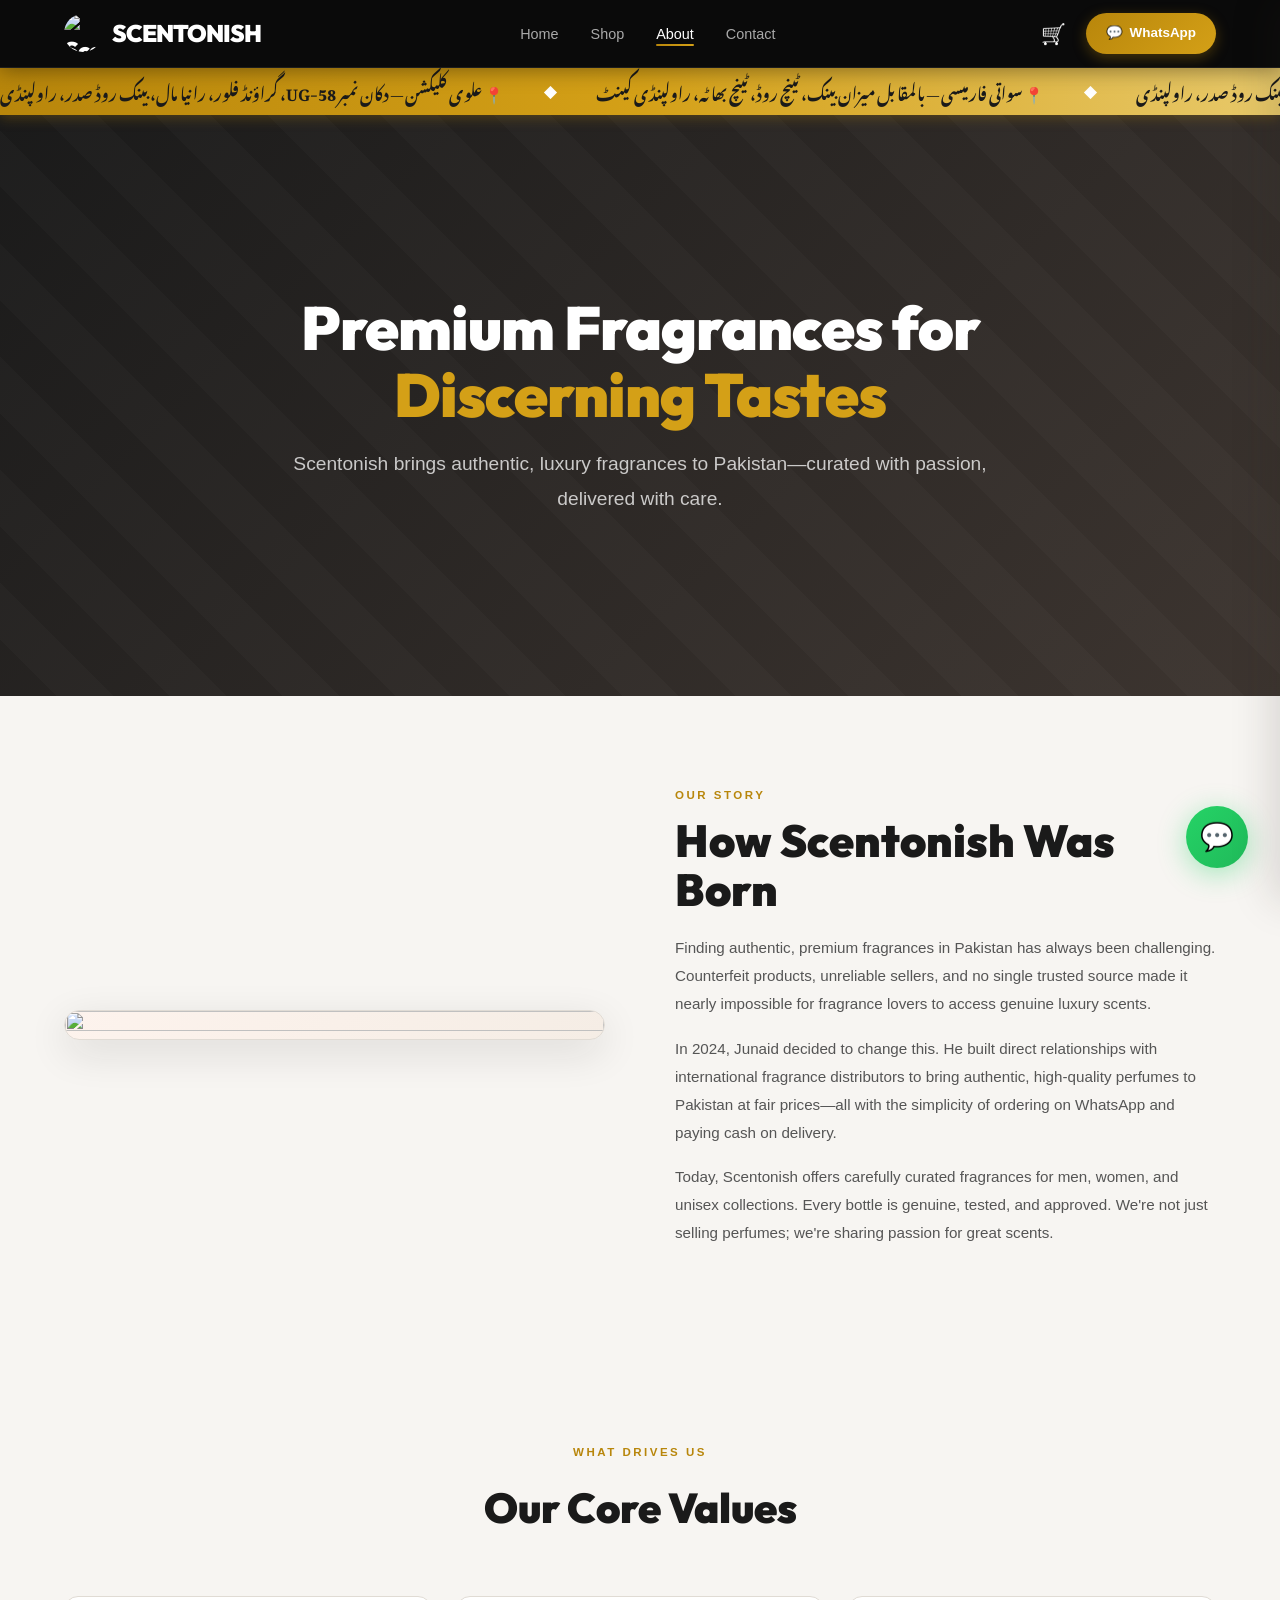
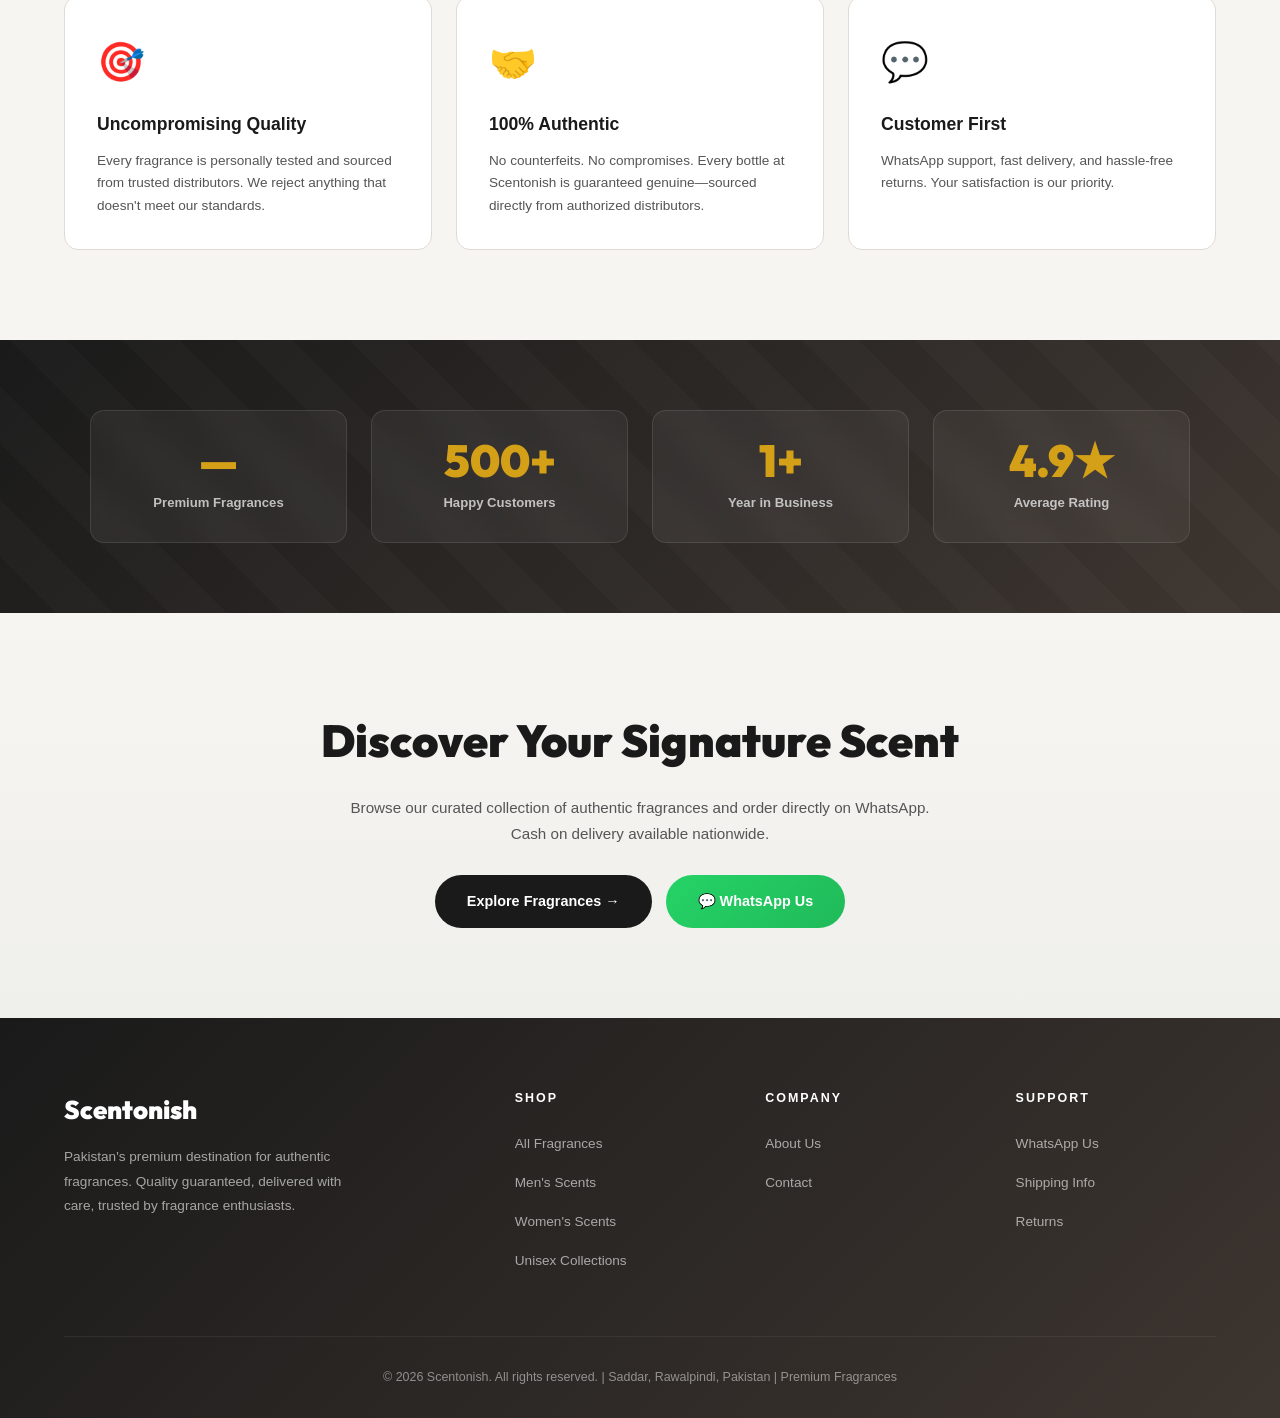
==== commit 28e4886f: "Update about.html" ====
--- a/about.html
+++ b/about.html
@@ -406,30 +406,54 @@
   color: #fff !important;
   filter: brightness(0) invert(1);
 }
+.loc-marquee{
+  position:sticky;
+  top:68px;
+  z-index:90;
+  background:linear-gradient(90deg,#b8860b,#d4a017,#e8c96a,#d4a017,#b8860b);
+  background-size:200% 100%;
+  animation:gradientShift 6s ease infinite;
+  overflow:hidden;
+  padding:10px 0;
+  box-shadow:0 3px 12px rgba(184,134,11,.3);
+}
+.loc-marquee-inner{
+  display:flex;
+  gap:40px;
+  white-space:nowrap;
+  animation:locScroll 28s linear infinite;
+  width:max-content;
+}
+.loc-marquee-inner span{
+  direction:rtl;
+  font-family:'Noto Nastaliq Urdu', serif;
+  font-size:1rem;
+  color:#1a1a1a;
+  font-weight:700;
+}
+.loc-marquee-inner .loc-dot{
+  color:#fff;
+  font-family:'Plus Jakarta Sans',sans-serif;
+}
+@keyframes locScroll{
+  0%{transform:translateX(0);}
+  100%{transform:translateX(-50%);}
+}
+@keyframes gradientShift{
+  0%,100%{background-position:0% 50%;}
+  50%{background-position:100% 50%;}
+}
+
+@media(max-width:900px){
+  .loc-marquee{top:58px;}
+  .loc-marquee-inner span{font-size:.85rem;}
+}
 </style>
 </head>
 <body>
 
 
-<div class="loc-modal-overlay" id="locModalOverlay">
-  <div class="loc-modal">
-    <button class="loc-modal-close" onclick="closeLocModal()">✕</button>
-    <div class="loc-modal-logo">SCENTONISH</div>
-    <div class="loc-modal-sub">Available At</div>
-    <div class="loc-modal-urdu">
-      پرفیومز کی مکمل ورائٹی ان مقامات پر دستیاب ہے
-    </div>
-    <div class="loc-item">
-      <span class="loc-num">1</span>
-      <p>علوی کلیکشن — دکان نمبر UG-58، گراؤنڈ فلور، رانیا مال، بینک روڈ صدر، راولپنڈی</p>
-    </div>
-    <div class="loc-item">
-      <span class="loc-num">2</span>
-      <p>سواتی فارمیسی — بالمقابل میزان بینک، ٹینچ روڈ، ٹینچ بھاٹہ، راولپنڈی کینٹ</p>
-    </div>
-    <button class="loc-modal-btn" onclick="closeLocModal()">Okay</button>
-  </div>
-</div>
+
 
 
 <nav>
@@ -452,6 +476,19 @@
   </div>
 </nav>
 
+<!-- LOCATION MARQUEE -->
+<div class="loc-marquee">
+  <div class="loc-marquee-inner">
+    <span>📍 علوی کلیکشن — دکان نمبر UG-58، گراؤنڈ فلور، رانیا مال، بینک روڈ صدر، راولپنڈی</span>
+    <span class="loc-dot">◆</span>
+    <span>📍 سواتی فارمیسی — بالمقابل میزان بینک، ٹینچ روڈ، ٹینچ بھاٹہ، راولپنڈی کینٹ</span>
+    <span class="loc-dot">◆</span>
+    <span>📍 علوی کلیکشن — دکان نمبر UG-58، گراؤنڈ فلور، رانیا مال، بینک روڈ صدر، راولپنڈی</span>
+    <span class="loc-dot">◆</span>
+    <span>📍 سواتی فارمیسی — بالمقابل میزان بینک، ٹینچ روڈ، ٹینچ بھاٹہ، راولپنڈی کینٹ</span>
+    <span class="loc-dot">◆</span>
+  </div>
+</div>
 <div class="mobile-menu" id="mobileMenu">
   <a href="index.html">🏠 Home</a>
   <a href="shop.html">🛍️ Shop</a>
@@ -526,7 +563,7 @@
     <div class="footer-col"><h4>Support</h4><ul><li><a href="https://wa.me/923457566768" target="_blank">WhatsApp Us</a></li><li><a href="contact.html">Shipping Info</a></li><li><a href="contact.html">Returns</a></li></ul></div>
   </div>
   <div class="footer-bottom">
-    © 2026 Scentonish. All rights reserved. | Chaklala Cantt., Rawalpindi, Pakistan | Premium Fragrances
+    © 2026 Scentonish. All rights reserved. | Saddar, Rawalpindi, Pakistan | Premium Fragrances
   </div>
 </footer>
 
@@ -548,21 +585,7 @@
     if (total > 0) statTotal.textContent = total + '+';
   }
 });
-function closeLocModal() {
-  document.getElementById('locModalOverlay').classList.remove('open');
-}
-
-document.addEventListener('DOMContentLoaded', function() {
-  // Har page load pe khulega. Agar chahen sirf ek dafa per session khule,
-  // niche wali 3 lines ko uncomment kar dein.
-  
-  // if (sessionStorage.getItem('locModalShown')) return;
-  // sessionStorage.setItem('locModalShown', '1');
-  
-  setTimeout(function() {
-    document.getElementById('locModalOverlay').classList.add('open');
-  }, 600);
-});
+
 IH.init();
 </script>
 </body>
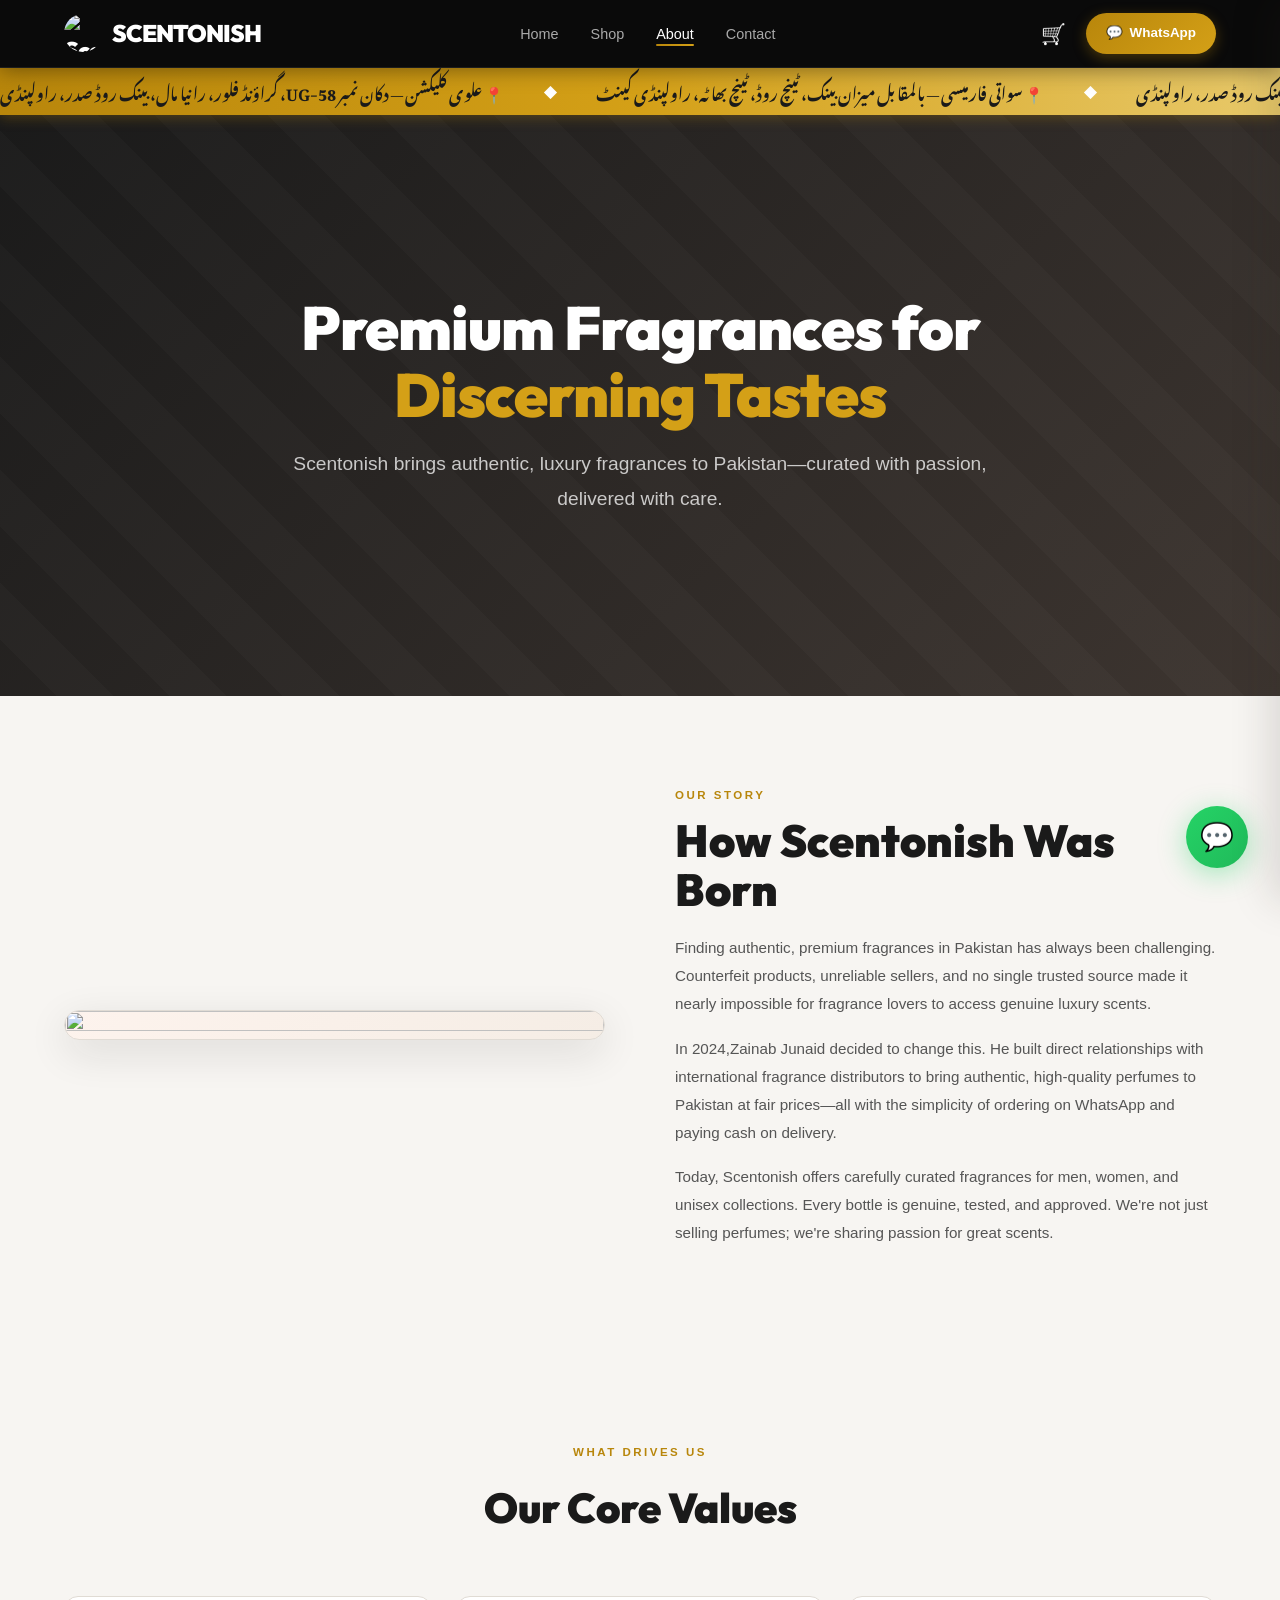
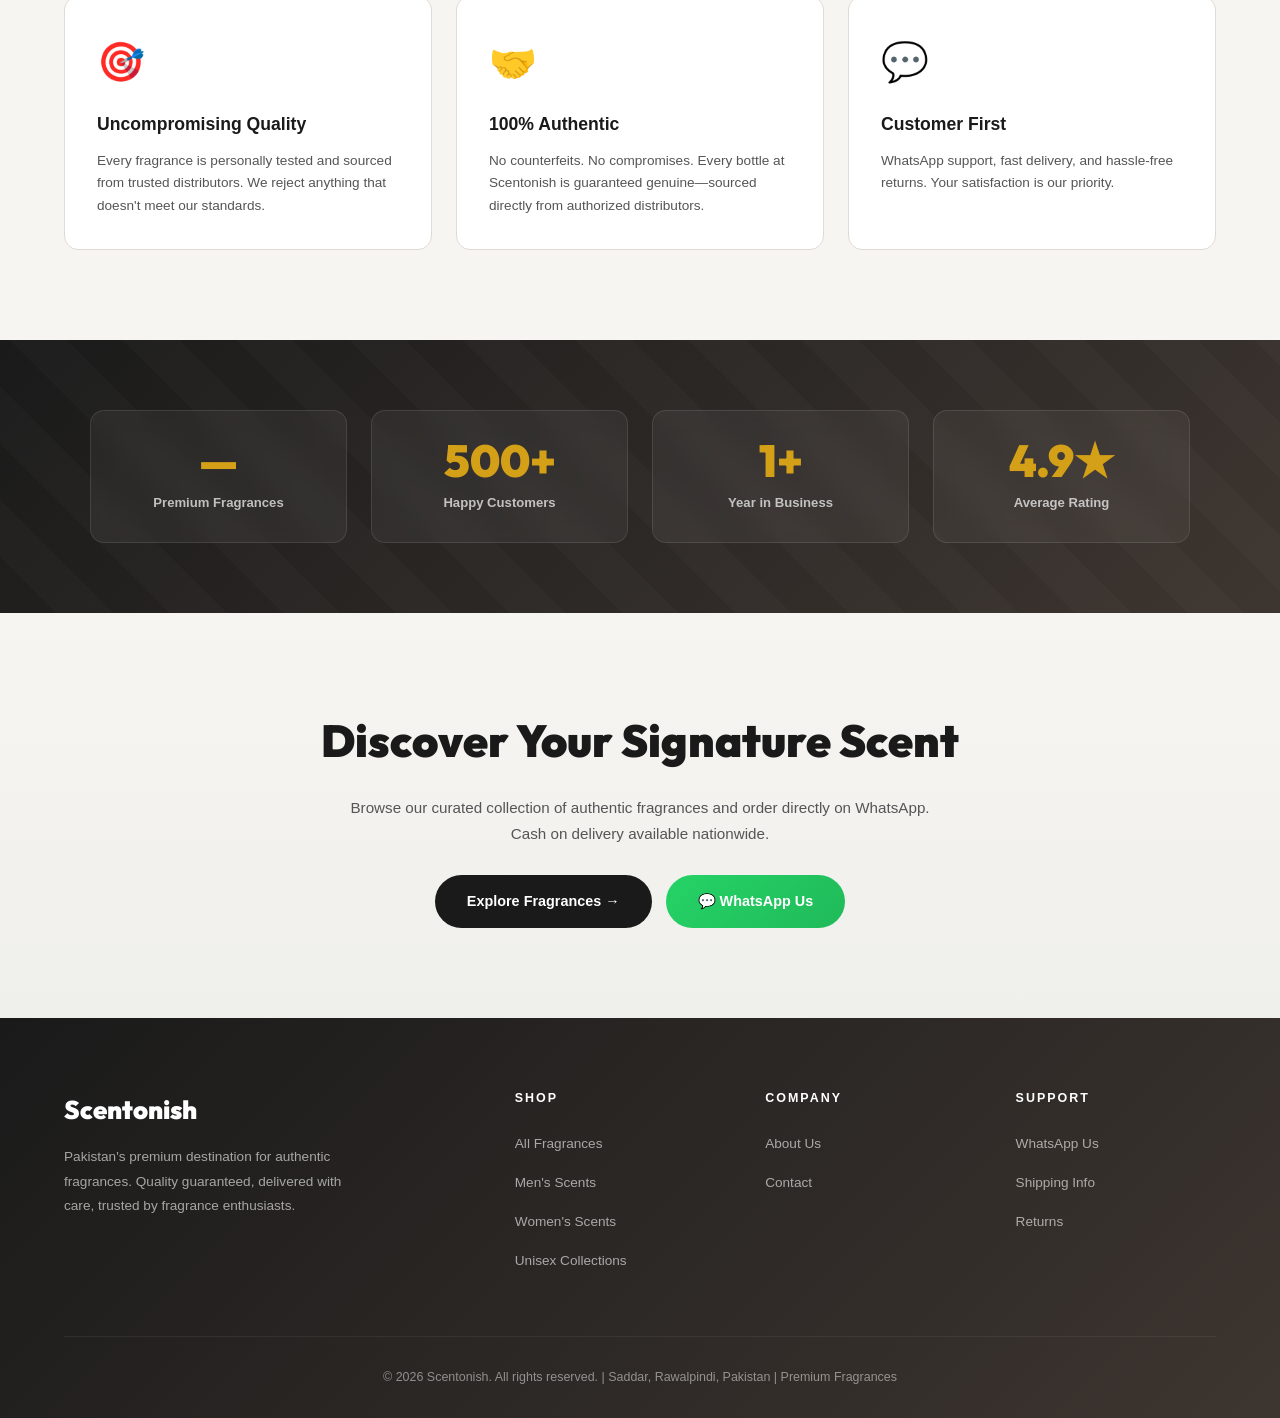
==== commit f93dbf04: "Update fmt.Println message from 'Hello' to 'Goodbye'" ====
--- a/about.html
+++ b/about.html
@@ -511,7 +511,7 @@
       <span class="sec-tag">Our Story</span>
       <h2>How Scentonish Was Born</h2>
       <p>Finding authentic, premium fragrances in Pakistan has always been challenging. Counterfeit products, unreliable sellers, and no single trusted source made it nearly impossible for fragrance lovers to access genuine luxury scents.</p>
-      <p>In 2024, Junaid decided to change this. He built direct relationships with international fragrance distributors to bring authentic, high-quality perfumes to Pakistan at fair prices—all with the simplicity of ordering on WhatsApp and paying cash on delivery.</p>
+      <p>In 2024,Zainab Junaid decided to change this. He built direct relationships with international fragrance distributors to bring authentic, high-quality perfumes to Pakistan at fair prices—all with the simplicity of ordering on WhatsApp and paying cash on delivery.</p>
       <p>Today, Scentonish offers carefully curated fragrances for men, women, and unisex collections. Every bottle is genuine, tested, and approved. We're not just selling perfumes; we're sharing passion for great scents.</p>
     </div>
   </div>
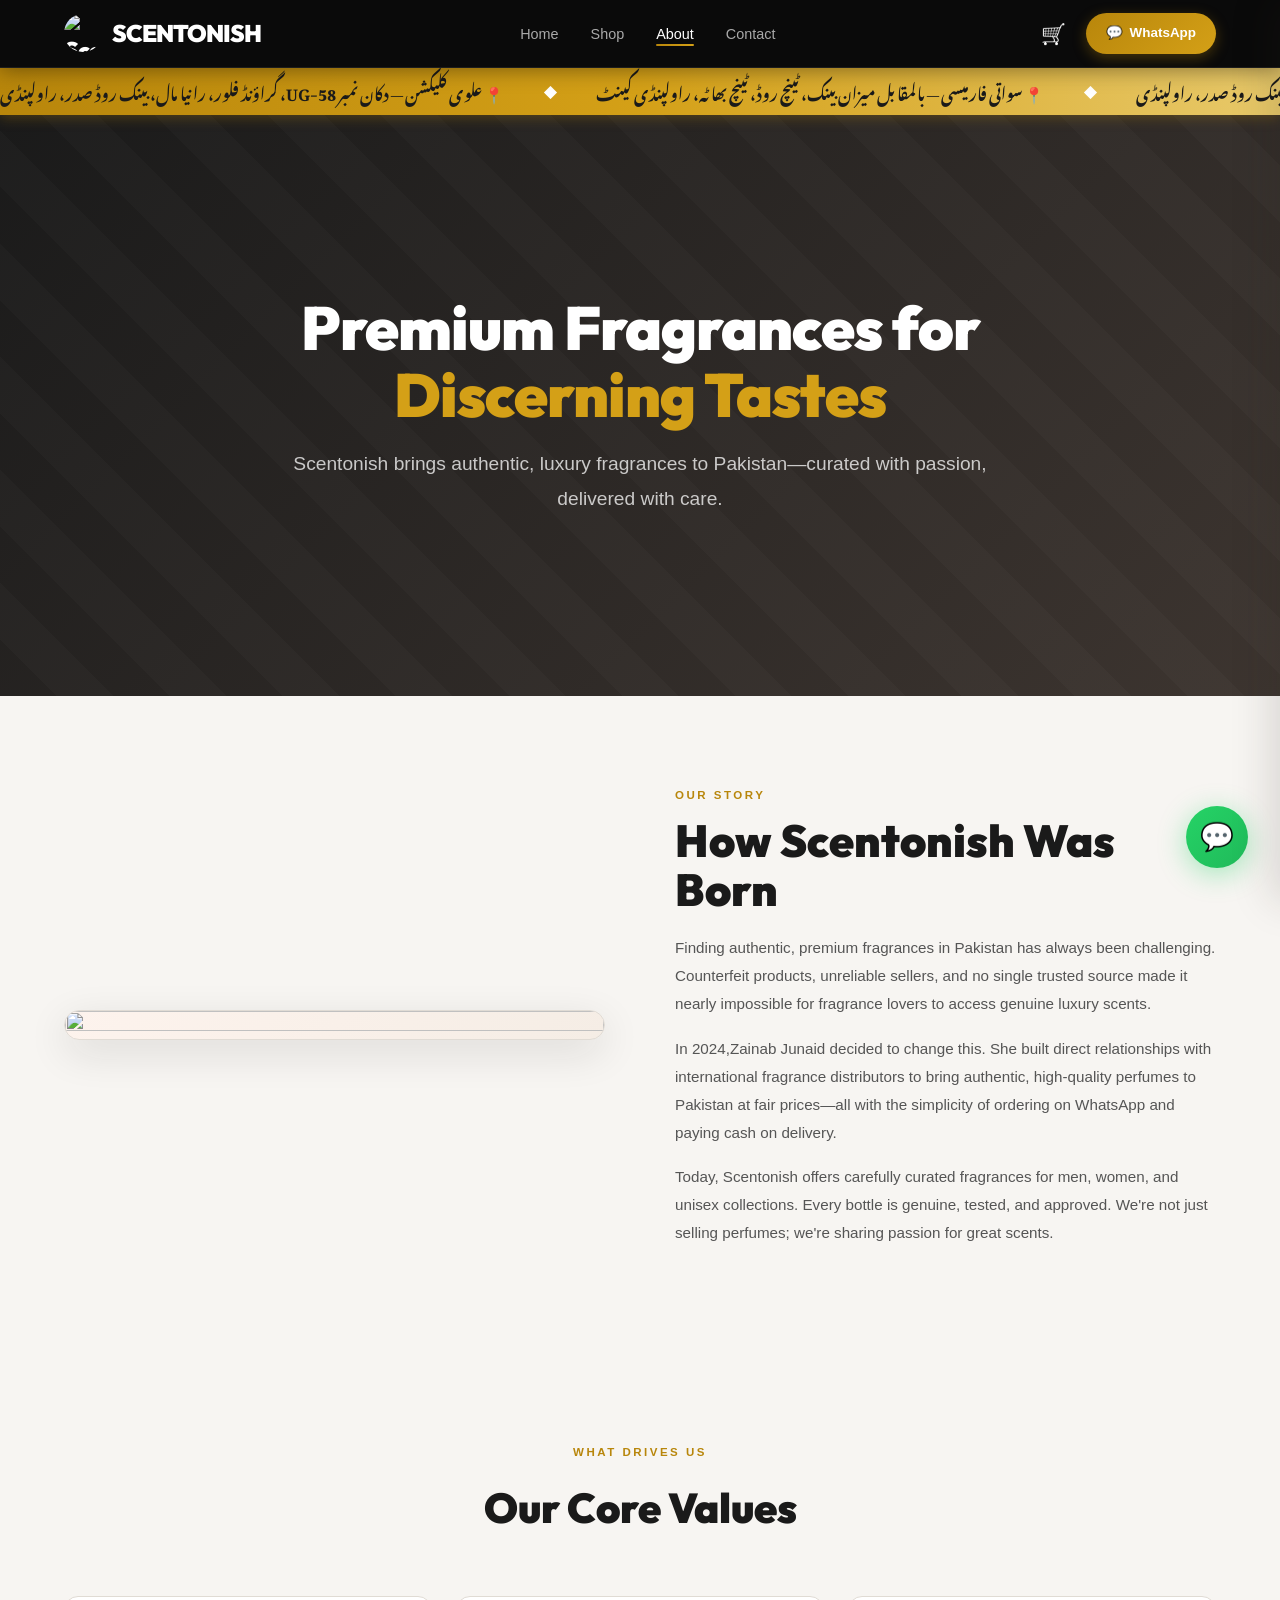
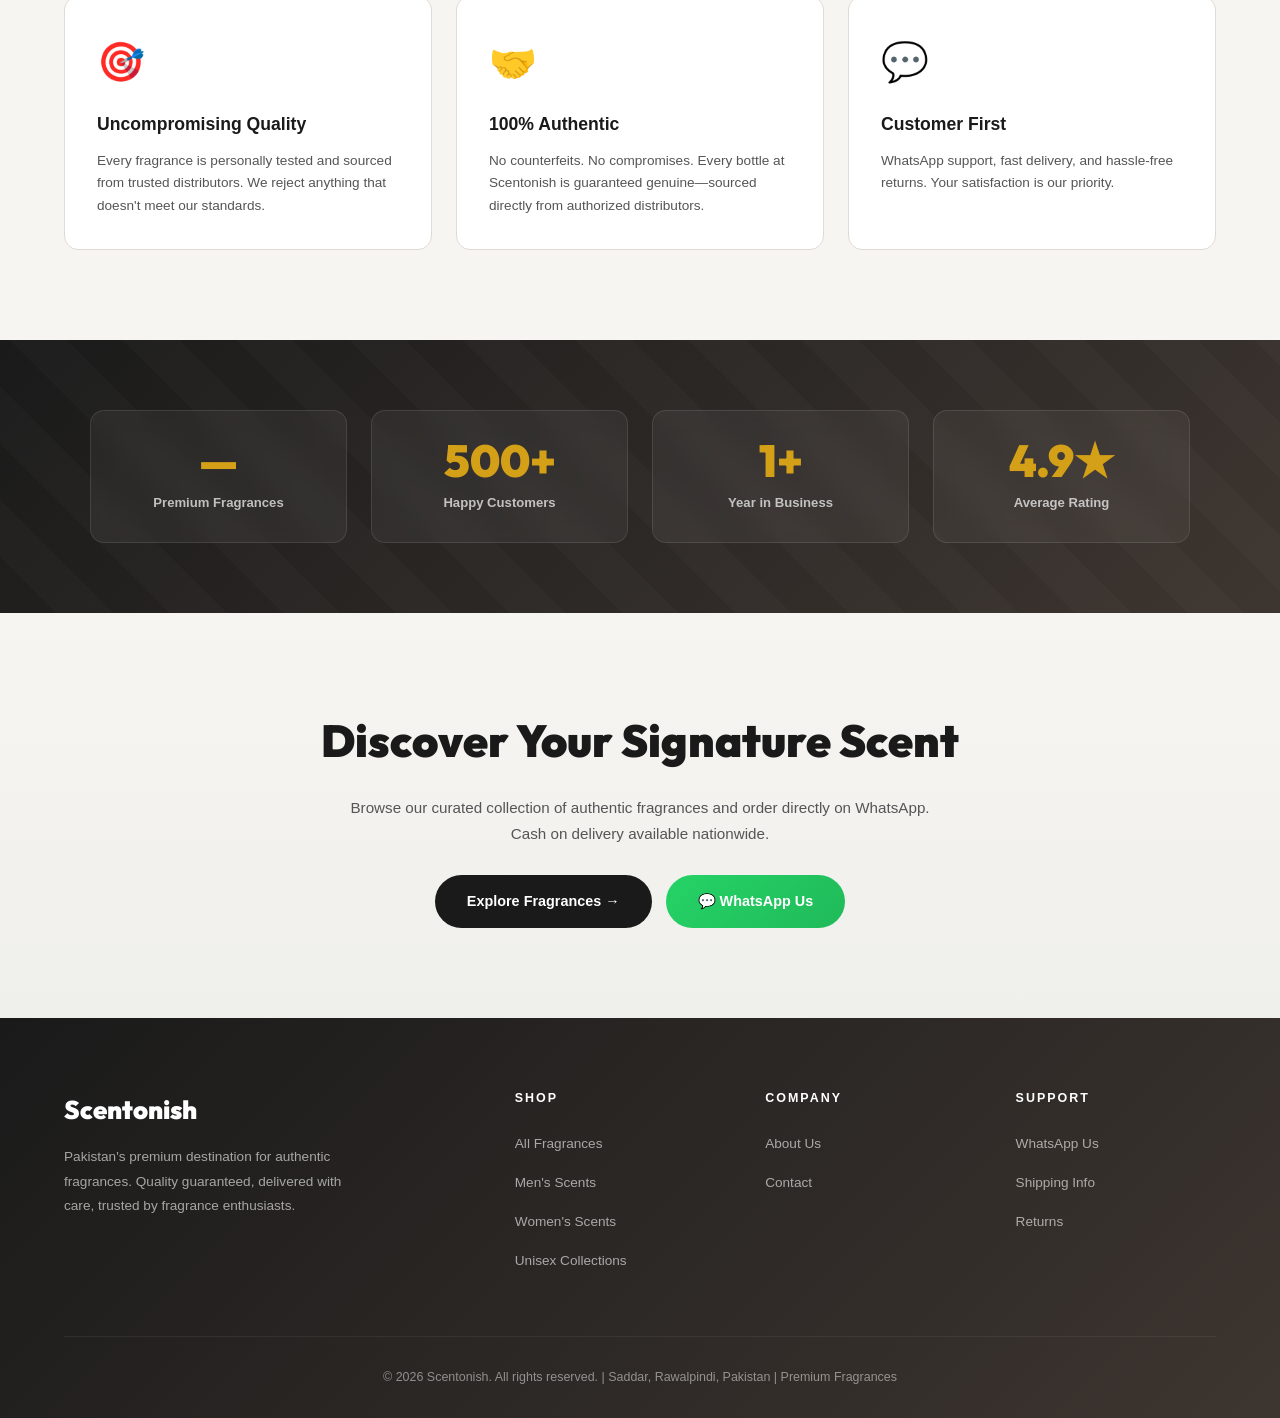
==== commit e9a75214: "Change greeting from 'Hello World' to 'Goodbye World'" ====
--- a/about.html
+++ b/about.html
@@ -511,7 +511,7 @@
       <span class="sec-tag">Our Story</span>
       <h2>How Scentonish Was Born</h2>
       <p>Finding authentic, premium fragrances in Pakistan has always been challenging. Counterfeit products, unreliable sellers, and no single trusted source made it nearly impossible for fragrance lovers to access genuine luxury scents.</p>
-      <p>In 2024,Zainab Junaid decided to change this. He built direct relationships with international fragrance distributors to bring authentic, high-quality perfumes to Pakistan at fair prices—all with the simplicity of ordering on WhatsApp and paying cash on delivery.</p>
+      <p>In 2024,Zainab Junaid decided to change this. She built direct relationships with international fragrance distributors to bring authentic, high-quality perfumes to Pakistan at fair prices—all with the simplicity of ordering on WhatsApp and paying cash on delivery.</p>
       <p>Today, Scentonish offers carefully curated fragrances for men, women, and unisex collections. Every bottle is genuine, tested, and approved. We're not just selling perfumes; we're sharing passion for great scents.</p>
     </div>
   </div>
